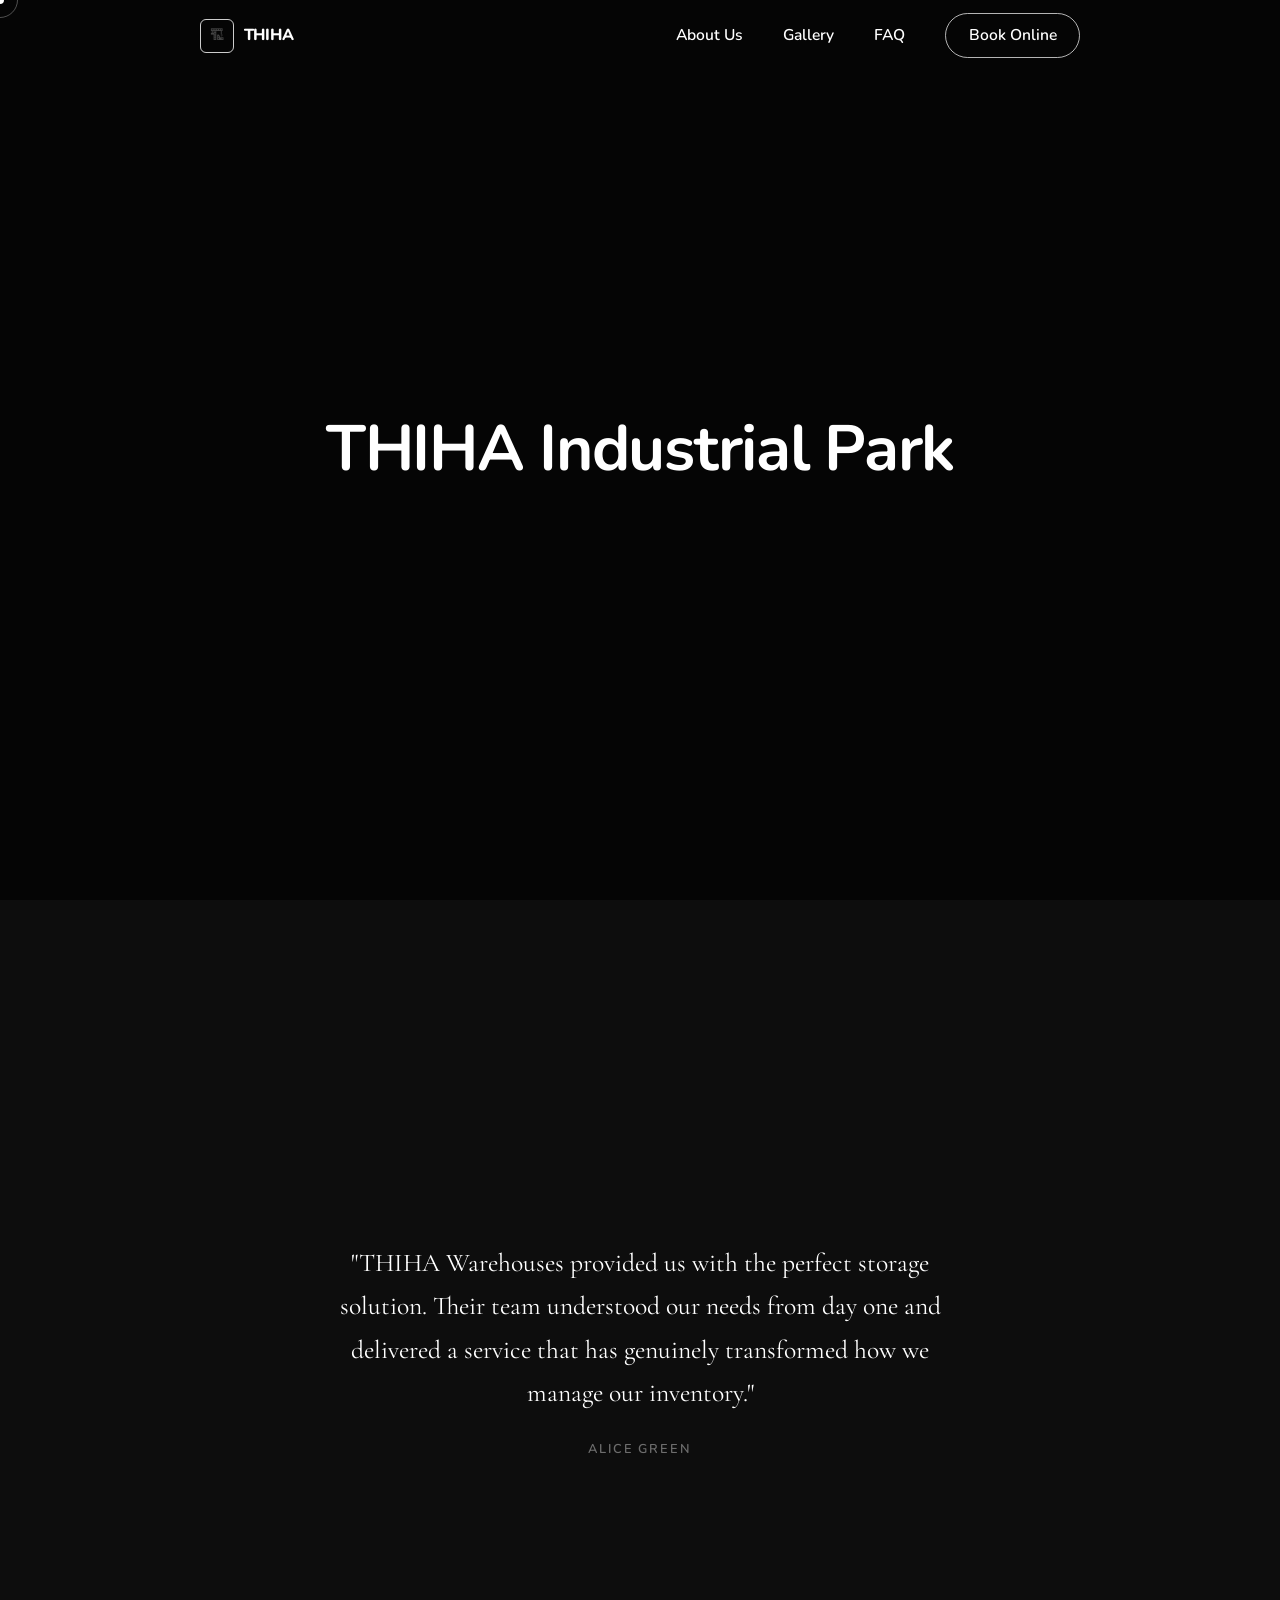
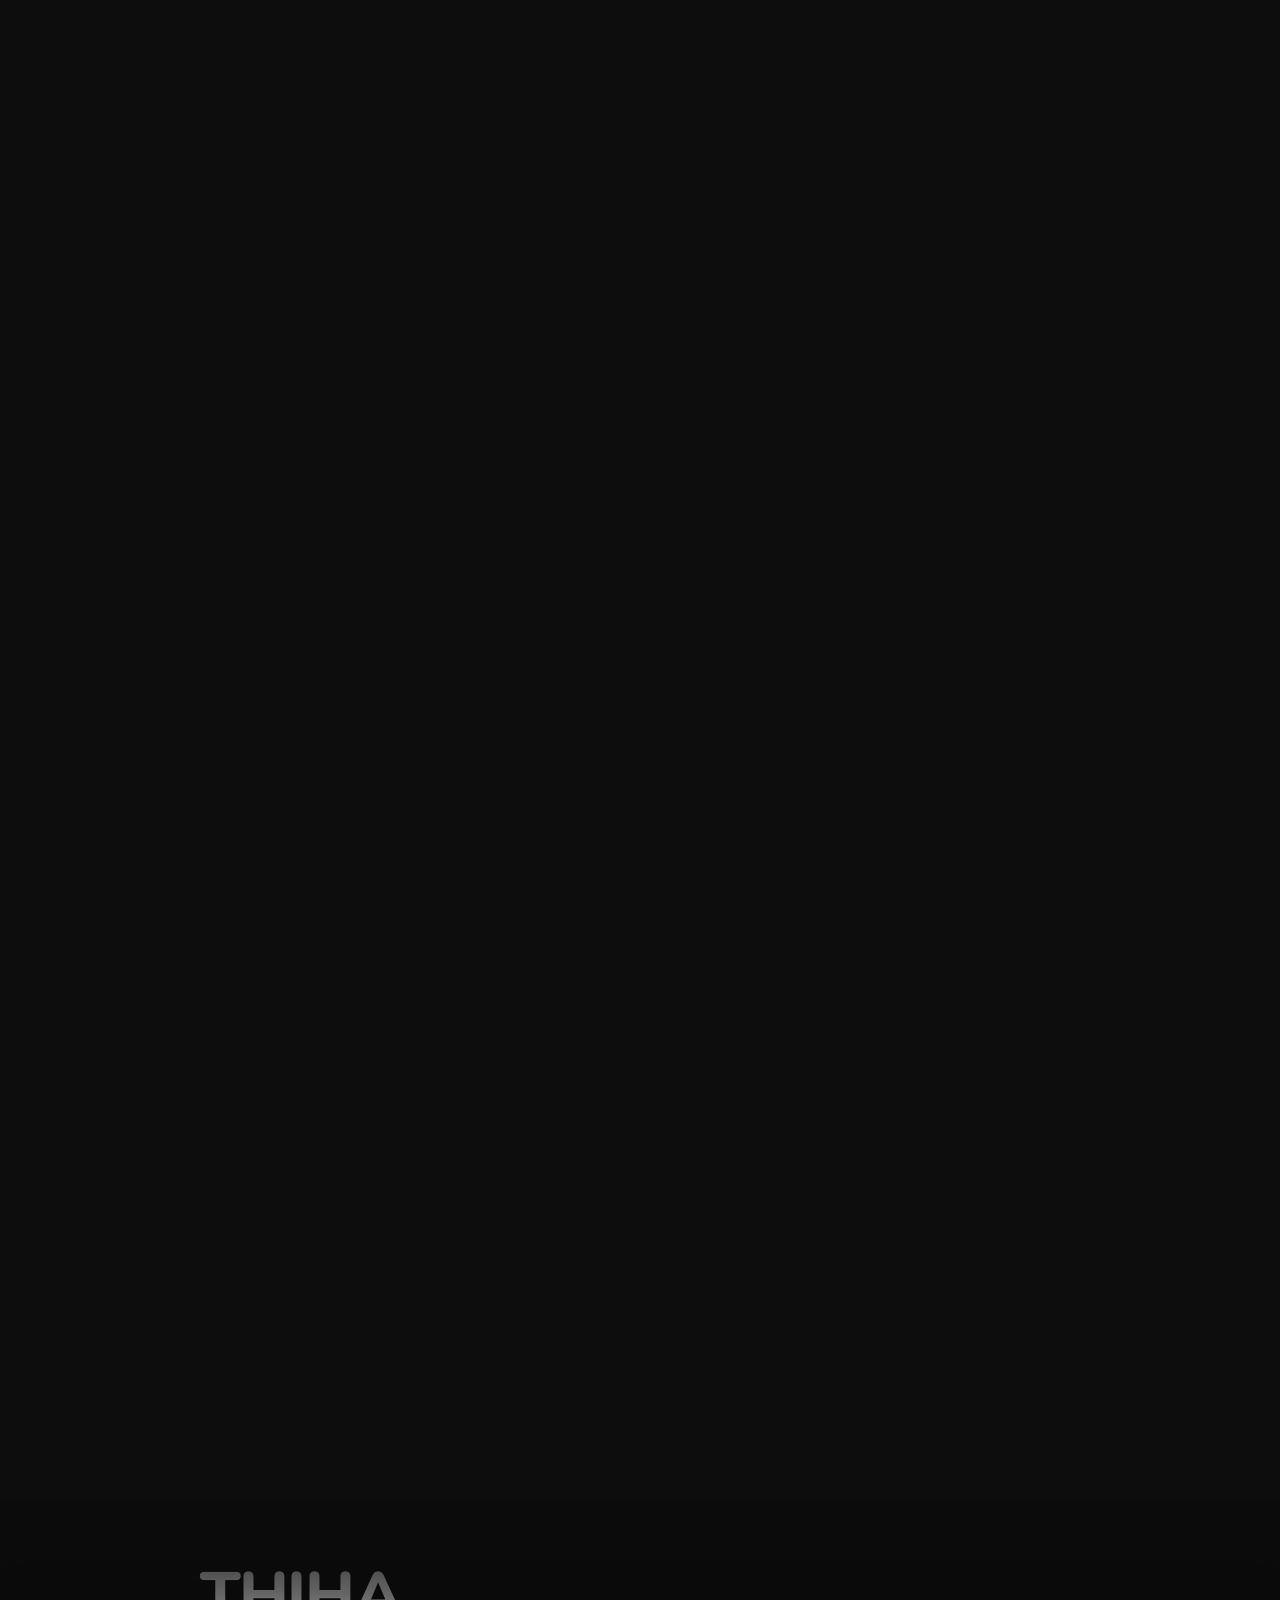
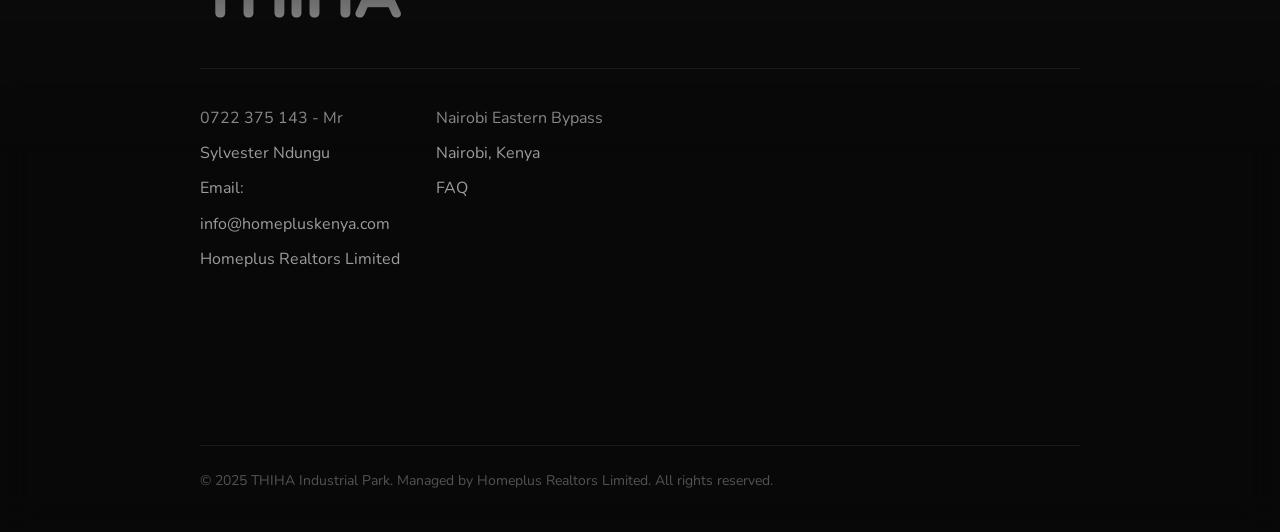
==== index.html @ f9489219 "first Draft" ====
<!DOCTYPE html>
<html lang="en">
<head>
  <meta charset="UTF-8" />
  <meta name="viewport" content="width=device-width, initial-scale=1.0" />
  <meta name="description" content="THIHA Warehouses — Comprehensive warehouse storage, logistics management, and inventory solutions." />
  <title>THIHA Warehouses | Your Warehouse Partner</title>
  <link rel="stylesheet" href="style.css" />
</head>
<body>

  <!-- ── Fixed Video Background ─────────────── -->
  <div class="video-bg">
    <video autoplay muted loop playsinline>
      <source src="images/DR4_web.mp4" type="video/mp4">
    </video>
    <div class="video-dim"></div>
  </div>

  <!-- ── Custom Cursor ──────────────────────── -->
  <div class="cursor"></div>
  <div class="cursor-follower"></div>
  <div class="spine-dot" id="spineDot"></div>
  <div class="spine-track">
    <div class="spine-fill" id="spineFill"></div>
  </div>

  <!-- ── Navigation ─────────────────────────── -->
  <nav class="nav">
    <div class="container">
      <a href="index.html" class="nav-logo">
        <div class="logo-icon">🏗</div>
        <span class="wordmark">THIHA</span>
      </a>
      <ul class="nav-links">
        <li><a href="about-us.html">About Us</a></li>
        <li><a href="gallery.html">Gallery</a></li>
        <li><a href="faq.html">FAQ</a></li>
        <li><a href="book-online.html" class="btn btn-nav">Book Online</a></li>
      </ul>
      <button class="nav-toggle" aria-label="Toggle menu">
        <span></span><span></span><span></span>
      </button>
    </div>
  </nav>

  <!-- ── Hero ───────────────────────────────── -->
  <section class="hero">
    <div class="hero-content">
      <h1>THIHA Industrial Park</h1>
    </div>
  </section>

  <!-- ── Scrolling Sections Stage ───────────── -->
  <div class="sections-scroll" id="sectionsScroll">
    <div class="sections-stage">
      <div class="stage-box">

        <!-- Panel 1: Who We Are -->
        <div class="section-panel">

          <h2>Who We Are</h2>
          <p class="panel-lead">THIHA Warehouses has established itself as a leader in providing tailored warehouse solutions, ensuring optimal storage and logistics management for businesses of all sizes.</p>
          <a href="about-us.html" class="btn btn-outline-light">Find Out More</a>
        </div>

        <!-- Panel 2: Services -->
        <div class="section-panel">

          <h2>Our Services</h2>
          <p class="panel-body">Explore our tailored services designed to meet your warehouse and logistics needs.</p>
          <div class="panel-cards">
            <div class="panel-card fly-left">
              <span class="service-asterisk">✳</span>
              <h3>Storage Solutions</h3>
              <p>Versatile storage options that cater to diverse inventory requirements.</p>
            </div>
            <div class="panel-card fly-right">
              <span class="service-asterisk">✳</span>
              <h3>Logistics Management</h3>
              <p>Efficient logistics solutions to streamline your supply chain.</p>
            </div>
            <div class="panel-card fly-left">
              <span class="service-asterisk">✳</span>
              <h3>Inventory Control</h3>
              <p>Advanced inventory management for real-time tracking and control.</p>
            </div>
            <div class="panel-card fly-right">
              <span class="service-asterisk">✳</span>
              <h3>Customized Solutions</h3>
              <p>Bespoke services to meet specific warehouse challenges.</p>
            </div>
          </div>
        </div>

 <!-- Panel 3: Industries -->
        <div class="section-panel">
          <h2>Industries We Serve</h2>
          <div class="panel-industries">
            <div class="panel-industry">
              <h3>Retail</h3>
              <p>Warehousing solutions that support retail operations and inventory management.</p>
            </div>
            <div class="panel-industry">
              <h3>E-commerce</h3>
              <p>Efficient warehousing and distribution to enhance e-commerce performance.</p>
            </div>
            <div class="panel-industry">
              <h3>Manufacturing</h3>
              <p>Services that support manufacturing processes and supply chain efficiency.</p>
            </div>
          </div>
          <div class="panel-infographic" id="industriesInfographic">
            <svg viewBox="0 0 560 480" xmlns="http://www.w3.org/2000/svg" class="infographic-svg">
              <line class="inf-line" x1="110" y1="110" x2="280" y2="270"
                stroke="rgba(255,255,255,0.5)" stroke-width="1.5"
                stroke-dasharray="240" stroke-dashoffset="240"/>
              <line class="inf-line" x1="280" y1="80" x2="280" y2="270"
                stroke="rgba(255,255,255,0.5)" stroke-width="1.5"
                stroke-dasharray="190" stroke-dashoffset="190"/>
              <line class="inf-line" x1="450" y1="110" x2="280" y2="270"
                stroke="rgba(255,255,255,0.5)" stroke-width="1.5"
                stroke-dasharray="240" stroke-dashoffset="240"/>
              <g class="inf-icon" style="transition-delay:0s">
                <circle cx="110" cy="88" r="56" fill="rgba(255,255,255,0.08)" stroke="rgba(255,255,255,0.4)" stroke-width="1.5"/>
                <rect x="86" y="82" width="48" height="36" rx="3" fill="none" stroke="rgba(255,255,255,0.8)" stroke-width="2"/>
                <path d="M96 82 C96 66 124 66 124 82" fill="none" stroke="rgba(255,255,255,0.8)" stroke-width="2" stroke-linecap="round"/>
                <text x="110" y="166" text-anchor="middle" font-size="10" fill="rgba(255,255,255,0.7)" font-family="Nunito, sans-serif" font-weight="700" letter-spacing="0.08em">RETAIL</text>
              </g>
              <g class="inf-icon" style="transition-delay:0.15s">
                <circle cx="280" cy="62" r="56" fill="rgba(255,255,255,0.08)" stroke="rgba(255,255,255,0.4)" stroke-width="1.5"/>
                <rect x="254" y="42" width="52" height="34" rx="3" fill="none" stroke="rgba(255,255,255,0.8)" stroke-width="2"/>
                <rect x="258" y="46" width="44" height="22" rx="1" fill="rgba(255,255,255,0.1)"/>
                <path d="M244 76 L316 76" stroke="rgba(255,255,255,0.8)" stroke-width="2" stroke-linecap="round"/>
                <text x="280" y="142" text-anchor="middle" font-size="10" fill="rgba(255,255,255,0.7)" font-family="Nunito, sans-serif" font-weight="700" letter-spacing="0.08em">E-COMMERCE</text>
              </g>
              <g class="inf-icon" style="transition-delay:0.3s">
                <circle cx="450" cy="88" r="56" fill="rgba(255,255,255,0.08)" stroke="rgba(255,255,255,0.4)" stroke-width="1.5"/>
                <circle cx="450" cy="88" r="20" fill="none" stroke="rgba(255,255,255,0.8)" stroke-width="2"/>
                <circle cx="450" cy="88" r="7" fill="rgba(255,255,255,0.8)"/>
                <path d="M450 60 L450 68 M450 108 L450 116 M422 88 L430 88 M470 88 L478 88 M429 67 L435 73 M465 103 L471 109 M471 67 L465 73 M435 103 L429 109"
                  stroke="rgba(255,255,255,0.8)" stroke-width="2.5" stroke-linecap="round"/>
                <text x="450" y="166" text-anchor="middle" font-size="10" fill="rgba(255,255,255,0.7)" font-family="Nunito, sans-serif" font-weight="700" letter-spacing="0.08em">MANUFACTURING</text>
              </g>
              <g class="inf-warehouse">
                <rect x="128" y="264" width="304" height="4" rx="2" fill="rgba(255,255,255,0.06)"/>
                <rect x="130" y="268" width="300" height="140" rx="6" fill="rgba(255,255,255,0.06)" stroke="rgba(255,255,255,0.3)" stroke-width="2"/>
                <polygon points="280,242 120,270 440,270" fill="rgba(255,255,255,0.04)" stroke="rgba(255,255,255,0.3)" stroke-width="2"/>
                <line x1="280" y1="242" x2="280" y2="268" stroke="rgba(255,255,255,0.3)" stroke-width="1.5" stroke-dasharray="4 3"/>
                <rect x="246" y="328" width="68" height="80" rx="3" fill="none" stroke="rgba(255,255,255,0.4)" stroke-width="1.8"/>
                <line x1="280" y1="328" x2="280" y2="408" stroke="rgba(255,255,255,0.2)" stroke-width="1"/>
                <rect x="148" y="284" width="52" height="38" rx="3" fill="none" stroke="rgba(255,255,255,0.3)" stroke-width="1.5"/>
                <rect x="360" y="284" width="52" height="38" rx="3" fill="none" stroke="rgba(255,255,255,0.3)" stroke-width="1.5"/>
                <rect x="148" y="336" width="70" height="48" rx="3" fill="none" stroke="rgba(255,255,255,0.2)" stroke-width="1.2"/>
                <rect x="342" y="336" width="70" height="48" rx="3" fill="none" stroke="rgba(255,255,255,0.2)" stroke-width="1.2"/>
                <line x1="110" y1="408" x2="450" y2="408" stroke="rgba(255,255,255,0.15)" stroke-width="1.5"/>
                <text x="280" y="432" text-anchor="middle" font-size="11" fill="rgba(255,255,255,0.9)" font-family="Nunito, sans-serif" font-weight="800" letter-spacing="0.12em">THIHA INDUSTRIAL PARK</text>
                <text x="280" y="452" text-anchor="middle" font-size="9" fill="rgba(255,255,255,0.5)" font-family="Nunito, sans-serif" font-weight="500" letter-spacing="0.08em">NAIROBI EASTERN BYPASS</text>
              </g>
            </svg>
          </div>
        </div>

        <!-- Panel 4: Why Choose Us -->
        <div class="section-panel">
          <h2>Why Choose Us</h2>
          <div class="panel-why">
            <div class="panel-why-item">
              <span class="why-number">01</span>
              <span class="why-name">Scalable Solutions</span>
              <span class="why-sub">Grow with Us</span>
            </div>
            <div class="panel-why-item">
              <span class="why-number">02</span>
              <span class="why-name">Expertise</span>
              <span class="why-sub">Industry Knowledge</span>
            </div>
            <div class="panel-why-item">
              <span class="why-number">03</span>
              <span class="why-name">Reliability</span>
              <span class="why-sub">Consistent Service</span>
            </div>
            <div class="panel-why-item">
              <span class="why-number">04</span>
              <span class="why-name">Support</span>
              <span class="why-sub">Customer-Centric Approach</span>
            </div>
          </div>
        </div>

        <!-- Panel 5: Testimonial -->
        <div class="section-panel">
          <blockquote class="testimonials-quote">
            "THIHA Warehouses provided us with the perfect storage solution. Their team understood our needs from day one and delivered a service that has genuinely transformed how we manage our inventory."
          </blockquote>
          <span class="testimonials-name">Alice Green</span>
        </div>

      </div>
    </div>
  </div>

  <!-- ── Footer ─────────────────────────────── -->
  <footer class="footer" id="contact">
    <div class="container">
      <div class="footer-top">
        <div class="footer-brand">THIHA</div>
      </div>
      <div class="footer-info">
        <div class="footer-col">
          <p>0722 375 143 - Mr Sylvester Ndungu</p>
          <p>Email: info@homepluskenya.com</p>
          <p>Homeplus Realtors Limited</p>
        </div>
        <div class="footer-col">
          <p>Nairobi Eastern Bypass</p>
          <p>Nairobi, Kenya</p>
          <a href="faq.html">FAQ</a>
        </div>
        <div class="footer-col footer-map">
          <iframe
            src="https://www.google.com/maps?q=QXCQ%2BGF+Nairobi+Kenya&output=embed"
            width="100%"
            style="border:0; border-radius:10px;"
            allowfullscreen=""
            loading="lazy"
            referrerpolicy="no-referrer-when-downgrade">
          </iframe>
        </div>
      </div>
      <div class="footer-bottom">
        © 2025 THIHA Industrial Park. Managed by Homeplus Realtors Limited. All rights reserved.
      </div>
    </div>
  </footer>

  <script src="main.js"></script>
  <button class="scroll-top" id="scrollTop" aria-label="Scroll to top">↑</button>
</body>
</html>
---- style.css ----
/* ============================================
   THIHA WAREHOUSES — Main Stylesheet
   ============================================ */

@import url('https://fonts.googleapis.com/css2?family=Nunito:wght@300;400;600;700;800;900&family=Cormorant+Garamond:wght@300;400;500;600&display=swap');

/* ── Variables ─────────────────────────────── */
:root {
  --black:        #0D0D0D;
  --white:        #FFFFFF;
  --pure-white:   #FFFFFF;
  --peach:        #fee6c4;
  --accent:       #2E3D2F;
  --text-dark:    #111111;
  --text-body:    #444444;
  --text-muted:   #666666;
  --font:         'Nunito', sans-serif;
  --font-serif:   'Cormorant Garamond', Georgia, serif;
  --radius-pill:  50px;
  --radius-card:  20px;
  --nav-height:   72px;
  --transition:   0.3s ease;
  --spine-x:      calc(100vw - 12.5vw + 1rem);
}

/* ── Reset ─────────────────────────────────── */
*, *::before, *::after { box-sizing: border-box; margin: 0; padding: 0; }
html { scroll-behavior: smooth; scrollbar-width: none; }
html::-webkit-scrollbar { display: none; }
body {
  font-family: var(--font);
  background: var(--black);
  color: var(--text-body);
  line-height: 1.6;
  -webkit-font-smoothing: antialiased;
  cursor: none;
}
img { display: block; max-width: 100%; height: auto; }
a { text-decoration: none; color: inherit; cursor: none; }
ul { list-style: none; }
button { cursor: none; }

/* ── Fixed Video Background ────────────────── */
.video-bg {
  position: fixed;
  inset: 0;
  z-index: 0;
  pointer-events: none;
}
.video-bg video {
  width: 100%;
  height: 100%;
  object-fit: cover;
  object-position: center;
  display: block;
}
.video-dim {
  position: absolute;
  inset: 0;
  background: rgba(0,0,0,0.62);
}

/* ── Custom Cursor ─────────────────────────── */
.cursor {
  position: fixed;
  width: 8px; height: 8px;
  background: var(--pure-white);
  border-radius: 50%;
  pointer-events: none;
  z-index: 9999;
  transform: translate(-50%, -50%);
  transition: width 0.3s ease, height 0.3s ease, opacity 0.3s ease;
}

.cursor-follower {
  position: fixed;
  width: 36px; height: 36px;
  border: 1.5px solid rgba(255,255,255,0.6);
  border-radius: 50%;
  pointer-events: none;
  z-index: 9998;
  transform: translate(-50%, -50%);
  transition: width 0.25s ease, height 0.25s ease,
              opacity 0.25s ease, background 0.25s ease,
              border-color 0.25s ease;
  opacity: 0.5;
  overflow: hidden;
}

.cursor.hover { width: 14px; height: 14px; }
.cursor-follower.hover { width: 56px; height: 56px; opacity: 0.25; }

.cursor-follower.magnify {
  width: 120px;
  height: 120px;
  opacity: 1;
  background: rgba(0,0,0,0.82);
  border-color: rgba(255,255,255,0.5);
  border-width: 1.5px;
  overflow: hidden;
  transition: width 0.2s ease, height 0.2s ease,
              opacity 0.2s ease, background 0.2s ease;
}

.mag-clone {
  position: absolute;
  pointer-events: none;
  display: block;
  transform-origin: top left;
}

/* ── Spine ─────────────────────────────────── */
.spine-track {
  position: fixed;
  left: var(--spine-x);
  top: 0; bottom: 0;
  width: 1.5px;
  background: transparent;
  z-index: 500;
  pointer-events: none;
  transform: translateX(-50%);
  opacity: 0;
  transition: opacity 0.6s ease;
}
.spine-fill {
  position: absolute;
  top: 0; left: 0;
  width: 100%; height: 0%;
  background: rgba(255,255,255,0.5);
  pointer-events: none;
}
.spine-dot {
  position: fixed;
  left: var(--spine-x);
  top: 50%;
  width: 12px; height: 12px;
  background: transparent;
  border: 2px solid rgba(255,255,255,0.7);
  border-radius: 50%;
  transform: translate(-50%, -50%);
  z-index: 501;
  pointer-events: none;
  box-shadow: 0 0 0 3px rgba(255,255,255,0.1);
  opacity: 0;
  transition: opacity 0.6s ease;
}

/* ── Typography ────────────────────────────── */
h1 {
  font-size: clamp(2.4rem, 4.5vw, 4.5rem);
  font-weight: 800;
  line-height: 1.05;
  letter-spacing: -0.02em;
}
h2 {
  font-size: clamp(2rem, 4vw, 3.5rem);
  font-weight: 700;
  line-height: 1.1;
  letter-spacing: -0.02em;
  color: var(--pure-white);
  margin-bottom: 1.25rem;
}
h3 { font-size: 1rem; font-weight: 700; }
p { font-size: 1rem; line-height: 1.75; }

/* ── Layout ────────────────────────────────── */
.container {
  max-width: 75%;
  margin: 0 auto;
  padding: 0 2.5rem;
  position: relative;
  z-index: 1;
}

/* ── Buttons ───────────────────────────────── */
.btn {
  display: inline-flex;
  align-items: center;
  justify-content: center;
  padding: 0.55rem 3rem;
  font-family: var(--font);
  font-size: 0.975rem;
  font-weight: 600;
  border-radius: var(--radius-pill);
  border: 1.5px solid transparent;
  cursor: none;
  transition: var(--transition);
  white-space: nowrap;
}
.btn-outline-light {
  background: transparent;
  color: var(--pure-white);
  border-color: rgba(255,255,255,0.7);
}
.btn-outline-light:hover {
  background: rgba(255,255,255,0.15);
  border-color: var(--pure-white);
}
.btn-nav {
  background: transparent;
  color: var(--pure-white);
  border-color: rgba(255,255,255,0.7);
  padding: 0.55rem 1.4rem;
  font-size: 0.8rem;
}
.btn-nav:hover { background: rgba(255,255,255,0.15); }

/* ── Navigation ────────────────────────────── */
.nav {
  position: fixed;
  top: 0; left: 0; right: 0;
  z-index: 1000;
  height: var(--nav-height);
  background: transparent;
  border-bottom: 1px solid transparent;
  display: flex;
  align-items: center;
  transition: background 0.6s ease, border-color 0.6s ease, backdrop-filter 0.6s ease;
}
.nav.scrolled {
  background: rgba(255,255,255,0.08);
  border-bottom: 1px solid rgba(255,255,255,0.1);
  backdrop-filter: blur(16px);
  -webkit-backdrop-filter: blur(16px);
}
.nav .container {
  display: flex;
  align-items: center;
  justify-content: space-between;
  width: 100%;
  max-width: 75%;
}
.nav-logo {
  display: flex;
  align-items: center;
  gap: 0.6rem;
}
.nav-logo .logo-icon {
  width: 34px; height: 34px;
  border: 1.5px solid rgba(255,255,255,0.8);
  border-radius: 6px;
  display: flex;
  align-items: center;
  justify-content: center;
  font-size: 0.9rem;
  flex-shrink: 0;
  transition: background var(--transition);
}
.nav-logo .wordmark {
  font-size: 1rem;
  font-weight: 800;
  color: var(--pure-white);
  letter-spacing: -0.01em;
}
.nav-logo:hover .logo-icon { background: rgba(255,255,255,0.2); }
.nav-links {
  display: flex;
  align-items: center;
  gap: 2.5rem;
}
.nav-links a {
  font-size: 0.975rem;
  font-weight: 600;
  color: var(--pure-white);
  transition: opacity var(--transition);
  position: relative;
}
.nav-links a:hover { opacity: 0.55; }
.nav-links a.active::after {
  content: '';
  position: absolute;
  bottom: -4px; left: 0; right: 0;
  height: 2px;
  background: var(--pure-white);
  border-radius: 2px;
}
.nav-toggle {
  display: none;
  flex-direction: column;
  gap: 5px;
  background: none;
  border: none;
  cursor: none;
  padding: 4px;
}
.nav-toggle span {
  display: block;
  width: 22px; height: 2px;
  background: var(--pure-white);
  transition: var(--transition);
}

/* ── Hero ──────────────────────────────────── */
.hero {
  position: relative;
  height: 100vh;
  min-height: 580px;
  z-index: 1;
  display: flex;
  align-items: center;
  justify-content: center;
}
.hero-content {
  text-align: center;
  padding: 0 2.5rem;
  will-change: opacity, transform;
}
.hero-content h1 {
  font-size: clamp(2.5rem, 5vw, 5rem);
  font-weight: 700;
  color: var(--pure-white);
  letter-spacing: -0.02em;
  line-height: 1.05;
  transform: translateY(30px);
  opacity: 0;
  animation: heroFadeIn 1.4s cubic-bezier(0.4,0,0.2,1) 0.5s forwards;
}
@keyframes heroFadeIn {
  to { opacity: 1; transform: translateY(0); }
}

/* ── Sections Scroll Stage ─────────────────── */
.sections-scroll {
  position: relative;
  z-index: 1;
  height: 600vh;
}

.sections-stage {
  position: sticky;
  top: 0;
  height: 100vh;
  display: flex;
  align-items: center;
  justify-content: center;
}

.stage-box {
  position: relative;
  width: min(1100px, 90vw);
  min-height: 520px;
}

.section-panel {
  position: absolute;
  inset: 0;
  display: flex;
  flex-direction: column;
  align-items: center;
  justify-content: center;
  text-align: center;
  padding: 3rem 3.5rem;
  opacity: 0;
  transform: translateY(24px);
  transition: opacity 0.7s cubic-bezier(0.4,0,0.2,1),
              transform 0.7s cubic-bezier(0.4,0,0.2,1);
  pointer-events: none;
}

.section-panel.active {
  opacity: 1;
  transform: translateY(0);
  pointer-events: all;
}

.section-panel.exit {
  opacity: 0;
  transform: translateY(-24px);
}

.panel-label {
  font-size: 0.75rem;
  font-weight: 700;
  letter-spacing: 0.15em;
  text-transform: uppercase;
  color: rgba(255,255,255,0.4);
  margin-bottom: 2rem;
}

.panel-lead {
  font-size: 1.15rem;
  font-weight: 700;
  color: rgba(255, 255, 255, 0.705);
  margin-bottom: 2rem;
  max-width: 560px;
  line-height: 1.75;
}

.panel-body {
  font-size: 1.05rem;
  color: rgba(255,255,255,0.7);
  margin-bottom: 2rem;
  max-width: 560px;
  line-height: 1.75;
}

/* ── Panel: Services cards ─────────────────── */
.panel-cards {
  display: grid;
  grid-template-columns: 1fr 1fr;
  gap: 1rem;
  width: 100%;
  margin-top: 1.5rem;
}

.panel-card {
  border: 1.5px solid rgba(255,255,255,0.12);
  border-radius: 22px;
  padding: 2.5rem 2rem;
  background: rgba(255,255,255,0.05);
  backdrop-filter: blur(12px);
  -webkit-backdrop-filter: blur(12px);
  text-align: left;
  opacity: 0;
  will-change: transform, opacity;
  transition: transform 0.8s cubic-bezier(0.4,0,0.2,1),
              opacity 0.8s cubic-bezier(0.4,0,0.2,1),
              border-color 0.3s ease,
              box-shadow 0.3s ease;
}

.panel-card:hover {
  border-color: rgba(255,255,255,0.35);
  box-shadow: 0 8px 40px rgba(0,0,0,0.3);
}

.panel-card.fly-left  { transform: translateX(-80px); }
.panel-card.fly-right { transform: translateX(80px); }

.panel-card.card-in {
  opacity: 1;
  transform: translateX(0) !important;
}

.service-asterisk {
  color: rgba(255,255,255,0.4);
  font-size: 2rem;
  display: block;
  margin-bottom: 1.25rem;
  line-height: 1;
}

.panel-card h3 {
  color: var(--pure-white);
  font-size: 1.5rem;
  font-weight: 700;
  margin-bottom: 0.75rem;
}

.panel-card p {
  color: rgba(255,255,255,0.65);
  font-size: 1rem;
  line-height: 1.75;
}

/* ── Panel: Industries ─────────────────────── */
.panel-industries {
  display: grid;
  grid-template-columns: repeat(3,1fr);
  gap: 1.25rem;
  width: 100%;
  margin-top: 2rem;
  text-align: left;
}

.panel-industry {
  border-top: 1px solid rgba(255,255,255,0.15);
  padding-top: 1.25rem;
}

.panel-industry h3 {
  color: var(--pure-white);
  font-size: 1rem;
  font-weight: 700;
  margin-bottom: 0.5rem;
}

.panel-industry p {
  color: rgba(255,255,255,0.6);
  font-size: 0.95rem;
  line-height: 1.7;
}

.panel-infographic {
  width: 100%;
  max-width: 480px;
  margin-top: 1.5rem;
}

.infographic-svg {
  width: 100%;
  filter: drop-shadow(0 20px 60px rgba(0,0,0,0.3));
}

.inf-icon {
  opacity: 0;
  transform-origin: center;
  transform: scale(0.6) translateY(20px);
  transition: opacity 0.7s ease, transform 0.7s cubic-bezier(0.34,1.56,0.64,1);
}

.inf-line {
  transition: stroke-dashoffset 1.2s cubic-bezier(0.4,0,0.2,1);
}

.inf-warehouse {
  opacity: 0;
  transform: translateY(20px);
  transition: opacity 0.8s ease 1s, transform 0.8s ease 1s;
}

.infographic-svg.animate .inf-icon {
  opacity: 1;
  transform: scale(1) translateY(0);
}

.infographic-svg.animate .inf-line { stroke-dashoffset: 0; }

.infographic-svg.animate .inf-warehouse {
  opacity: 1;
  transform: translateY(0);
}

/* ── Panel: Why Choose Us ──────────────────── */
.panel-why {
  width: 100%;
  margin-top: 1.5rem;
}

.panel-why-item {
  display: grid;
  grid-template-columns: 140px 1fr 1fr;
  align-items: center;
  padding: 2.5rem 0;
  border-top: 1px solid rgba(255,255,255,0.08);
  transition: background 0.3s ease;
}

.panel-why-item:last-child {
  border-bottom: 1px solid rgba(255,255,255,0.08);
}

.panel-why-item:hover {
  background: rgba(255,255,255,0.04);
}

.why-number {
  font-size: 2.5rem;
  font-weight: 700;
  color: rgba(255,255,255,0.35);
  line-height: 1;
  letter-spacing: -0.02em;
}

.why-name {
  font-size: 2.5rem;
  color: var(--pure-white);
  font-weight: 600;
  padding-left: 2rem;
}

.why-sub {
  font-size: 1rem;
  color: rgba(255,255,255,0.5);
}

/* ── Panel: Testimonial ────────────────────── */
.testimonials-brand {
  font-family: 'Brush Script MT', 'Segoe Script', cursive;
  font-size: 2.5rem;
  color: rgba(255,255,255,0.4);
  font-weight: 400;
  display: block;
  margin-bottom: 1.5rem;
}

.testimonials-quote {
  font-family: var(--font-serif);
  font-size: clamp(1.2rem, 2.2vw, 1.6rem);
  font-weight: 400;
  color: var(--pure-white);
  line-height: 1.7;
  margin: 0 0 1.5rem;
  max-width: 640px;
}

.testimonials-name {
  font-size: 0.8rem;
  font-weight: 600;
  color: rgba(255,255,255,0.4);
  letter-spacing: 0.15em;
  text-transform: uppercase;
}

/* ── Stage indicators ──────────────────────── */
.stage-indicators {
  position: absolute;
  right: -3rem;
  top: 50%;
  transform: translateY(-50%);
  display: flex;
  flex-direction: column;
  gap: 0.6rem;
  align-items: center;
}

.stage-dot {
  width: 6px;
  height: 6px;
  border-radius: 50%;
  background: rgba(255,255,255,0.25);
  transition: background 0.3s ease, transform 0.3s ease;
  cursor: none;
}

.stage-dot.active {
  background: rgba(255,255,255,0.85);
  transform: scale(1.4);
}

/* ── Footer ────────────────────────────────── */
.footer {
  padding: 4rem 0 2.5rem;
  position: relative;
  z-index: 1;
  background: rgba(0,0,0,0.35);
  backdrop-filter: blur(16px);
  -webkit-backdrop-filter: blur(16px);
  -webkit-mask-image: linear-gradient(to bottom, transparent 0%, black 40%);
  mask-image: linear-gradient(to bottom, transparent 0%, black 40%);
}

.footer-top {
  display: flex;
  justify-content: space-between;
  align-items: flex-start;
  padding-bottom: 2.5rem;
}

.footer-brand {
  font-size: clamp(2.5rem, 5vw, 4rem);
  font-weight: 800;
  color: var(--white);
  letter-spacing: -0.02em;
  line-height: 1;
}

.footer-info {
  display: grid;
  grid-template-columns: 1fr 1fr 2fr;
  grid-template-rows: auto auto;
  gap: 2rem;
  padding-top: 2rem;
  border-top: 1px solid rgba(255,255,255,0.1);
  align-items: start;
}

.footer-col p,
.footer-col a {
  font-size: 1rem;
  color: rgba(255,255,255,0.6);
  display: block;
  line-height: 2.2;
  transition: color var(--transition);
}

.footer-col a:hover { color: var(--white); }

.footer-map {
  grid-column: 3;
  grid-row: 1 / 3;
  margin-top: -1rem;
  height: 320px;
}

.footer-map iframe {
  width: 100%; height: 320px;
  border: 0; border-radius: 10px; display: block;
}

.footer-bottom {
  margin-top: 2.5rem;
  padding-top: 1.5rem;
  border-top: 1px solid rgba(255,255,255,0.08);
  font-size: 0.875rem;
  color: rgba(255,255,255,0.3);
}

/* ── Page Hero (other pages) ───────────────── */
.page-hero {
  margin-top: var(--nav-height);
  background: var(--peach);
  padding: 5rem 0 4.5rem;
}
.page-hero h1 { margin-bottom: 1rem; }
.page-hero p { font-size: 1rem; color: var(--text-muted); max-width: 520px; }

/* ── Book Online ───────────────────────────── */
.booking-section { background: var(--white); padding: 5rem 0; }
.booking-layout { display: grid; grid-template-columns: 1fr 1.6fr; gap: 5rem; align-items: start; }
.booking-info h2 { margin-bottom: 1rem; }
.booking-info p { color: var(--text-muted); margin-bottom: 2rem; font-size: 1rem; }
.contact-detail { display: flex; align-items: flex-start; gap: 1rem; margin-bottom: 1.5rem; }
.contact-icon { width: 36px; height: 36px; border: 1.5px solid rgba(0,0,0,0.15); border-radius: 8px; display: flex; align-items: center; justify-content: center; font-size: 0.9rem; flex-shrink: 0; }
.contact-detail-text strong { display: block; font-size: 0.7rem; font-weight: 700; letter-spacing: 0.1em; text-transform: uppercase; color: var(--text-muted); margin-bottom: 0.2rem; }
.contact-detail-text span { font-size: 0.95rem; color: var(--text-body); }
.booking-form-card { background: var(--white); border: 1.5px solid rgba(0,0,0,0.1); border-radius: var(--radius-card); padding: 2.5rem; }
.form-row { display: grid; grid-template-columns: 1fr 1fr; gap: 1.25rem; }
.form-group { margin-bottom: 1.25rem; }
.form-group label { display: block; font-size: 0.7rem; font-weight: 700; letter-spacing: 0.08em; text-transform: uppercase; color: var(--text-dark); margin-bottom: 0.4rem; }
.form-group input, .form-group select, .form-group textarea { width: 100%; padding: 0.75rem 1rem; border: 1.5px solid rgba(0,0,0,0.12); border-radius: 10px; font-family: var(--font); font-size: 0.875rem; color: var(--text-dark); background: var(--white); transition: border-color var(--transition); outline: none; appearance: none; }
.form-group input:focus, .form-group select:focus, .form-group textarea:focus { border-color: var(--accent); }
.form-group textarea { min-height: 120px; resize: vertical; }
.form-group select { background-image: url("data:image/svg+xml,%3Csvg xmlns='http://www.w3.org/2000/svg' width='12' height='8' viewBox='0 0 12 8'%3E%3Cpath d='M1 1l5 5 5-5' stroke='%23666' stroke-width='1.5' fill='none' stroke-linecap='round'/%3E%3C/svg%3E"); background-repeat: no-repeat; background-position: right 1rem center; padding-right: 2.5rem; cursor: none; }
.form-submit { width: 100%; padding: 0.9rem; font-size: 0.9rem; justify-content: center; border-radius: 10px; }
.form-note { text-align: center; font-size: 0.75rem; color: var(--text-muted); margin-top: 0.75rem; }
.success-msg { display: none; text-align: center; padding: 3rem 2rem; }
.success-msg.show { display: block; }
.success-icon { font-size: 2.5rem; display: block; margin-bottom: 1rem; }
.success-msg h3 { margin-bottom: 0.5rem; }
.success-msg p { color: var(--text-muted); font-size: 0.95rem; }

/* ── FAQ ───────────────────────────────────── */
.faq-section { background: var(--white); padding: 5rem 0; }
.faq-layout { display: grid; grid-template-columns: 220px 1fr; gap: 4rem; align-items: start; }
.faq-sidebar { position: sticky; top: calc(var(--nav-height) + 2rem); }
.faq-sidebar h4 { font-size: 0.7rem; font-weight: 700; letter-spacing: 0.12em; text-transform: uppercase; color: var(--text-muted); margin-bottom: 1rem; }
.faq-categories { display: flex; flex-direction: column; gap: 0.2rem; }
.faq-cat-btn { background: none; border: none; text-align: left; padding: 0.55rem 0.75rem; border-radius: 8px; font-family: var(--font); font-size: 0.875rem; color: var(--text-muted); cursor: none; transition: var(--transition); font-weight: 600; }
.faq-cat-btn:hover, .faq-cat-btn.active { background: var(--peach); color: var(--text-dark); }
.faq-group { margin-bottom: 2.5rem; }
.faq-group-title { font-size: 1.1rem; font-weight: 700; color: var(--text-dark); margin-bottom: 1rem; padding-bottom: 0.75rem; border-bottom: 1px solid rgba(0,0,0,0.08); }
.faq-item { border-radius: 12px; margin-bottom: 0.5rem; overflow: hidden; border: 1.5px solid rgba(0,0,0,0.08); transition: border-color var(--transition); }
.faq-item.open { border-color: var(--accent); }
.faq-question { width: 100%; background: none; border: none; padding: 1.2rem 1.5rem; display: flex; align-items: center; justify-content: space-between; gap: 1rem; text-align: left; cursor: none; font-family: var(--font); font-size: 1rem; font-weight: 600; color: var(--text-dark); transition: var(--transition); }
.faq-icon { width: 22px; height: 22px; border-radius: 50%; border: 1.5px solid rgba(0,0,0,0.2); display: flex; align-items: center; justify-content: center; font-size: 0.9rem; flex-shrink: 0; transition: var(--transition); color: var(--text-muted); }
.faq-item.open .faq-icon { background: var(--accent); color: var(--white); border-color: var(--accent); transform: rotate(45deg); }
.faq-answer { max-height: 0; overflow: hidden; transition: max-height 0.35s ease; }
.faq-item.open .faq-answer { max-height: 300px; }
.faq-answer-inner { padding: 0 1.5rem 1.25rem; font-size: 0.95rem; color: var(--text-muted); line-height: 1.8; }

/* ── About ─────────────────────────────────── */
.values-section { background: var(--peach); padding: 5rem 0; }
.values-grid { display: grid; grid-template-columns: repeat(2,1fr); gap: 1.5rem; margin-top: 3rem; }
.value-card { background: rgba(255,255,255,0.5); border-radius: var(--radius-card); padding: 2rem; border: 1.5px solid rgba(0,0,0,0.08); }
.value-card h4 { font-size: 1rem; font-weight: 700; margin-bottom: 0.5rem; }
.value-card p { font-size: 0.95rem; color: var(--text-muted); }
.join-cta { background: var(--black); padding: 5rem 0; text-align: center; }
.join-cta h2 { color: var(--white); margin-bottom: 1rem; }
.join-cta p { color: rgba(255,255,255,0.55); max-width: 460px; margin: 0 auto 2.5rem; font-size: 1rem; }

/* ── Fade-in (other pages) ─────────────────── */
.fade-in { opacity: 1; transform: translateY(0); transition: opacity 0.9s ease, transform 0.9s ease; }
.js-ready .fade-in { opacity: 0; transform: translateY(20px); }
.js-ready .fade-in.visible { opacity: 1; transform: translateY(0); }
.fade-in-delay-1 { transition-delay: 0.1s; }
.fade-in-delay-2 { transition-delay: 0.2s; }
.fade-in-delay-3 { transition-delay: 0.3s; }
.fade-in-delay-4 { transition-delay: 0.4s; }

/* ── Scroll to top ─────────────────────────── */
.scroll-top {
  position: fixed;
  bottom: 2rem; right: 2rem;
  width: 44px; height: 44px;
  border-radius: 50%;
  background: rgba(255,255,255,0.1);
  color: var(--white);
  border: 1px solid rgba(255,255,255,0.2);
  font-size: 1.1rem;
  cursor: none;
  z-index: 999;
  opacity: 0;
  transform: translateY(16px);
  transition: opacity 0.3s ease, transform 0.3s ease;
  display: flex;
  align-items: center;
  justify-content: center;
  backdrop-filter: blur(8px);
}
.scroll-top.visible { opacity: 1; transform: translateY(0); }
.scroll-top:hover { background: rgba(255,255,255,0.25); }

/* ── About Page ────────────────────────────── */
.about-sections-scroll {
  position: relative;
  z-index: 1;
  height: 400vh;
}

.about-sections-stage {
  position: sticky;
  top: 0;
  height: 100vh;
  display: flex;
  align-items: center;
  justify-content: center;
}

.about-stage-box {
  position: relative;
  width: min(1100px, 90vw);
  min-height: 520px;
}

.about-panel {
  position: absolute;
  inset: 0;
  display: flex;
  flex-direction: column;
  align-items: center;
  justify-content: center;
  opacity: 0;
  transform: translateY(24px);
  transition: opacity 0.7s cubic-bezier(0.4,0,0.2,1),
              transform 0.7s cubic-bezier(0.4,0,0.2,1);
  pointer-events: none;
}

.about-panel.active {
  opacity: 1;
  transform: translateY(0);
  pointer-events: all;
}

.about-panel.exit {
  opacity: 0;
  transform: translateY(-24px);
}

.about-hero {
  position: relative;
  z-index: 1;
  height: 100vh;
  min-height: 580px;
  display: flex;
  align-items: center;
  justify-content: center;
  background: transparent;
}

.about-hero-inner {
  text-align: center;
  padding: 0 2rem;
}

.about-hero-title {
  font-size: clamp(2.5rem, 5vw, 5rem);
  font-weight: 700;
  color: #ffffff;
  letter-spacing: -0.02em;
  line-height: 1.05;
  margin-bottom: 1.25rem;
  opacity: 0;
  transform: translateY(30px);
  animation: heroFadeIn 1.4s cubic-bezier(0.4,0,0.2,1) 0.3s both;
}

.about-hero-sub {
  font-size: 1.15rem;
  color: rgba(255,255,255,0.65);
  line-height: 1.75;
  opacity: 0;
  animation: heroFadeIn 1.4s cubic-bezier(0.4,0,0.2,1) 0.7s both;
}

.about-section {
  position: relative;
  z-index: 1;
  min-height: 100vh;
  display: flex;
  align-items: center;
  justify-content: center;
  background: transparent;
}

.about-stage {
  width: min(820px, 90vw);
  text-align: center;
  position: relative;
  z-index: 1;
}

.about-stage-wide {
  width: min(1100px, 90vw);
}

.about-h2 {
  font-size: clamp(2rem, 4vw, 3.5rem);
  font-weight: 700;
  line-height: 1.1;
  letter-spacing: -0.02em;
  color: #ffffff;
  margin-bottom: 2rem;
}

.about-lead {
  font-size: 1.1rem;
  font-weight: 700;
  color: rgba(255,255,255,0.9);
  line-height: 1.75;
  margin-bottom: 1rem;
}

.about-body {
  font-size: 1.05rem;
  color: rgba(255,255,255,0.7);
  line-height: 1.75;
}

/* About cards */
.about-cards-grid {
  display: grid;
  grid-template-columns: 1fr 1fr;
  gap: 1.25rem;
  margin-top: 2rem;
  text-align: left;
}

.about-card {
  border: 1.5px solid rgba(255,255,255,0.12);
  border-radius: 22px;
  padding: 2.5rem 2rem;
  background: rgba(255,255,255,0.05);
  backdrop-filter: blur(12px);
  -webkit-backdrop-filter: blur(12px);
  opacity: 0;
  transition: transform 0.8s cubic-bezier(0.4,0,0.2,1),
              opacity 0.8s cubic-bezier(0.4,0,0.2,1),
              border-color 0.3s ease,
              box-shadow 0.3s ease;
}

.about-card:hover {
  border-color: rgba(255,255,255,0.35);
  box-shadow: 0 8px 40px rgba(0,0,0,0.3);
}

.about-fly-left  { transform: translateX(-80px); }
.about-fly-right { transform: translateX(80px); }

.about-card.card-in {
  opacity: 1;
  transform: translateX(0) !important;
}

.about-asterisk {
  color: rgba(255,255,255,0.4);
  font-size: 2rem;
  display: block;
  margin-bottom: 1.25rem;
  line-height: 1;
}

.about-card-title {
  color: #ffffff;
  font-size: 1.5rem;
  font-weight: 700;
  margin-bottom: 0.75rem;
}

.about-card-body {
  color: rgba(255,255,255,0.65);
  font-size: 1rem;
  line-height: 1.75;
}

@media (max-width: 768px) {
  .about-cards-grid { grid-template-columns: 1fr; }
}

/* ── Gallery Page ──────────────────────────── */
.gal-section {
  position: relative;
  z-index: 1;
  background: transparent;
  padding: 5rem 0 12rem;
}

.gal-container {
  width: min(1200px, 90vw);
  margin: 0 auto;
}

.gal-header {
  text-align: center;
  margin-bottom: 4rem;
}

.gal-filters {
  display: flex;
  gap: 0.75rem;
  flex-wrap: wrap;
  justify-content: center;
  margin-bottom: 4rem;
}

.gal-filter-btn {
  padding: 0.6rem 2rem;
  border-radius: var(--radius-pill);
  border: 1.5px solid rgba(255,255,255,0.2);
  background: transparent;
  font-family: var(--font);
  font-size: 0.95rem;
  font-weight: 600;
  color: rgba(255,255,255,0.5);
  cursor: none;
  transition: all 0.3s ease;
  backdrop-filter: blur(8px);
  -webkit-backdrop-filter: blur(8px);
  letter-spacing: 0.02em;
}

.gal-filter-btn:hover {
  border-color: rgba(255,255,255,0.5);
  color: var(--pure-white);
  background: rgba(255,255,255,0.05);
}

.gal-filter-btn.active {
  background: rgba(255,255,255,0.12);
  border-color: rgba(255,255,255,0.7);
  color: var(--pure-white);
}

.gal-grid {
  columns: 3;
  column-gap: 1rem;
}

.gal-item {
  break-inside: avoid;
  margin-bottom: 1rem;
  border-radius: 18px;
  overflow: hidden;
  cursor: none;
  position: relative;
  display: block;
  border: 1px solid rgba(255,255,255,0.06);
  opacity: 0;
  transform: translateY(30px);
  transition: opacity 0.7s cubic-bezier(0.4,0,0.2,1),
              transform 0.7s cubic-bezier(0.4,0,0.2,1),
              border-color 0.3s ease;
}

.gal-item.gal-visible {
  opacity: 1;
  transform: translateY(0);
}

.gal-item:hover {
  border-color: rgba(255,255,255,0.2);
}

.gal-item.hidden { display: none; }

.gal-item img,
.gal-item video {
  width: 100%;
  height: auto;
  display: block;
  transition: transform 0.6s cubic-bezier(0.4,0,0.2,1);
}

.gal-item:hover img,
.gal-item:hover video {
  transform: scale(1.05);
}

.gal-overlay {
  position: absolute;
  inset: 0;
  background: rgba(0,0,0,0);
  border-radius: 18px;
  display: flex;
  align-items: center;
  justify-content: center;
  transition: background 0.35s ease;
}

.gal-item:hover .gal-overlay {
  background: rgba(0,0,0,0.4);
}

.gal-overlay span {
  color: var(--white);
  font-size: 2.2rem;
  opacity: 0;
  transform: scale(0.7);
  transition: opacity 0.3s ease, transform 0.3s ease;
}

.gal-item:hover .gal-overlay span {
  opacity: 1;
  transform: scale(1);
}

.gal-video-badge {
  position: absolute;
  top: 0.85rem;
  left: 0.85rem;
  background: rgba(0,0,0,0.65);
  backdrop-filter: blur(10px);
  -webkit-backdrop-filter: blur(10px);
  color: var(--white);
  font-size: 0.65rem;
  font-weight: 700;
  letter-spacing: 0.12em;
  text-transform: uppercase;
  padding: 0.3rem 0.7rem;
  border-radius: 6px;
  z-index: 2;
  border: 1px solid rgba(255,255,255,0.15);
}

/* Lightbox */
.lightbox {
  position: fixed;
  inset: 0;
  background: rgba(0,0,0,0.95);
  z-index: 2000;
  display: flex;
  align-items: center;
  justify-content: center;
  opacity: 0;
  pointer-events: none;
  transition: opacity 0.35s ease;
}

.lightbox.active {
  opacity: 1;
  pointer-events: all;
}

.lightbox-content {
  display: flex;
  align-items: center;
  justify-content: center;
  max-width: 88vw;
  max-height: 88vh;
}

.lightbox-media {
  max-width: 88vw;
  max-height: 88vh;
  object-fit: contain;
  border-radius: 16px;
  display: block;
  box-shadow: 0 40px 120px rgba(0,0,0,0.8);
}

.lightbox-close {
  position: absolute;
  top: 1.5rem; right: 1.5rem;
  background: rgba(255,255,255,0.08);
  border: 1px solid rgba(255,255,255,0.15);
  color: var(--white);
  font-size: 1.4rem;
  width: 44px; height: 44px;
  border-radius: 50%;
  cursor: none;
  transition: background 0.3s ease;
  display: flex;
  align-items: center;
  justify-content: center;
  backdrop-filter: blur(8px);
}

.lightbox-close:hover { background: rgba(255,255,255,0.18); }

.lightbox-prev,
.lightbox-next {
  position: absolute;
  top: 50%;
  transform: translateY(-50%);
  background: rgba(255,255,255,0.08);
  border: 1px solid rgba(255,255,255,0.15);
  color: var(--white);
  font-size: 1.4rem;
  width: 52px; height: 52px;
  border-radius: 50%;
  cursor: none;
  transition: background 0.3s ease;
  display: flex;
  align-items: center;
  justify-content: center;
  backdrop-filter: blur(8px);
}

.lightbox-prev { left: 1.5rem; }
.lightbox-next { right: 1.5rem; }
.lightbox-prev:hover,
.lightbox-next:hover { background: rgba(255,255,255,0.2); }

.lightbox-counter {
  position: absolute;
  bottom: 1.5rem;
  left: 50%;
  transform: translateX(-50%);
  font-size: 0.8rem;
  color: rgba(255,255,255,0.4);
  letter-spacing: 0.15em;
  font-weight: 600;
}

@media (max-width: 768px) {
  .gal-grid { columns: 2; }
}

@media (max-width: 480px) {
  .gal-grid { columns: 1; }
}

/* ── FAQ Page ──────────────────────────────── */
.faq-sections-scroll {
  position: relative;
  z-index: 1;
  height: 500vh;
}

.faq-sections-stage {
  position: sticky;
  top: 0;
  height: 100vh;
  display: flex;
  align-items: center;
  justify-content: center;
}

.faq-stage-box {
  position: relative;
  width: min(820px, 90vw);
  min-height: 520px;
}

.faq-panel {
  position: absolute;
  inset: 0;
  display: flex;
  flex-direction: column;
  align-items: center;
  justify-content: center;
  opacity: 0;
  transform: translateY(24px);
  transition: opacity 0.7s cubic-bezier(0.4,0,0.2,1),
              transform 0.7s cubic-bezier(0.4,0,0.2,1);
  pointer-events: none;
}

.faq-panel.active {
  opacity: 1;
  transform: translateY(0);
  pointer-events: all;
}

.faq-panel.exit {
  opacity: 0;
  transform: translateY(-24px);
}

.faq-stage {
  width: 100%;
}

.faq-category-label {
  font-size: 0.8rem;
  font-weight: 700;
  letter-spacing: 0.15em;
  text-transform: uppercase;
  color: rgba(255,255,255,0.4);
  margin-bottom: 1.5rem;
  text-align: center;
}

.faq-items-list {
  display: flex;
  flex-direction: column;
  gap: 0.75rem;
}

.faq-glass-item {
  border: 1.5px solid rgba(255,255,255,0.12);
  border-radius: 16px;
  overflow: hidden;
  background: rgba(255,255,255,0.05);
  backdrop-filter: blur(12px);
  -webkit-backdrop-filter: blur(12px);
  transition: border-color 0.3s ease;
}

.faq-glass-item.open {
  border-color: rgba(255,255,255,0.35);
}

.faq-glass-question {
  width: 100%;
  background: none;
  border: none;
  padding: 1.2rem 1.5rem;
  display: flex;
  align-items: center;
  justify-content: space-between;
  gap: 1rem;
  text-align: left;
  cursor: none;
  font-family: var(--font);
  font-size: 1rem;
  font-weight: 600;
  color: var(--pure-white);
  transition: opacity 0.3s ease;
}

.faq-glass-question:hover { opacity: 0.8; }

.faq-glass-icon {
  width: 24px;
  height: 24px;
  border-radius: 50%;
  border: 1.5px solid rgba(255,255,255,0.3);
  display: flex;
  align-items: center;
  justify-content: center;
  font-size: 1rem;
  flex-shrink: 0;
  color: rgba(255,255,255,0.6);
  transition: transform 0.3s ease, background 0.3s ease, border-color 0.3s ease;
}

.faq-glass-item.open .faq-glass-icon {
  transform: rotate(45deg);
  background: rgba(255,255,255,0.15);
  border-color: rgba(255,255,255,0.6);
}

.faq-glass-answer {
  max-height: 0;
  overflow: hidden;
  transition: max-height 0.4s cubic-bezier(0.4,0,0.2,1);
}

.faq-glass-item.open .faq-glass-answer {
  max-height: 200px;
}

.faq-glass-answer-inner {
  padding: 0 1.5rem 1.25rem;
  font-size: 0.95rem;
  color: rgba(255,255,255,0.65);
  line-height: 1.8;
}

/* ── Book Online Page ──────────────────────── */
.book-sections-scroll {
  position: relative;
  z-index: 1;
  height: 300vh;
}

.book-sections-stage {
  position: sticky;
  top: 0;
  height: 100vh;
  display: flex;
  align-items: center;
  justify-content: center;
}

.book-stage-box {
  position: relative;
  width: min(820px, 90vw);
  min-height: 520px;
}

.book-panel {
  position: absolute;
  inset: 0;
  display: flex;
  flex-direction: column;
  align-items: center;
  justify-content: center;
  opacity: 0;
  transform: translateY(24px);
  transition: opacity 0.7s cubic-bezier(0.4,0,0.2,1),
              transform 0.7s cubic-bezier(0.4,0,0.2,1);
  pointer-events: none;
}

.book-panel.active {
  opacity: 1;
  transform: translateY(0);
  pointer-events: all;
}

.book-panel.exit {
  opacity: 0;
  transform: translateY(-24px);
}

.book-stage {
  width: 100%;
  text-align: center;
}

.book-contacts {
  display: grid;
  grid-template-columns: 1fr 1fr;
  gap: 1rem;
  margin-top: 1rem;
  text-align: left;
}

.book-contact-item {
  display: flex;
  align-items: flex-start;
  gap: 1rem;
  padding: 1.25rem 1.5rem;
  background: rgba(255,255,255,0.05);
  border: 1.5px solid rgba(255,255,255,0.12);
  border-radius: 16px;
  backdrop-filter: blur(12px);
  -webkit-backdrop-filter: blur(12px);
}

.book-contact-icon {
  font-size: 1.25rem;
  flex-shrink: 0;
  margin-top: 0.1rem;
}

.book-contact-text strong {
  display: block;
  font-size: 0.7rem;
  font-weight: 700;
  letter-spacing: 0.1em;
  text-transform: uppercase;
  color: rgba(255,255,255,0.45);
  margin-bottom: 0.3rem;
}

.book-contact-text span {
  font-size: 0.95rem;
  color: rgba(255,255,255,0.85);
  line-height: 1.6;
}

/* Form */
.book-form-card {
  margin-top: 1.5rem;
  background: rgba(255,255,255,0.05);
  border: 1.5px solid rgba(255,255,255,0.12);
  border-radius: 20px;
  padding: 2rem 2.5rem;
  backdrop-filter: blur(12px);
  -webkit-backdrop-filter: blur(12px);
  text-align: left;
}

.book-form-row {
  display: grid;
  grid-template-columns: 1fr 1fr;
  gap: 1rem;
  margin-bottom: 1rem;
}

.book-form-group {
  display: flex;
  flex-direction: column;
  gap: 0.4rem;
}

.book-form-group-full {
  grid-column: 1 / -1;
  margin-bottom: 1rem;
}

.book-form-group label {
  font-size: 0.7rem;
  font-weight: 700;
  letter-spacing: 0.08em;
  text-transform: uppercase;
  color: rgba(255,255,255,0.5);
}

.book-form-group input,
.book-form-group select,
.book-form-group textarea {
  background: rgba(255,255,255,0.07);
  border: 1.5px solid rgba(255,255,255,0.15);
  border-radius: 10px;
  padding: 0.7rem 1rem;
  font-family: var(--font);
  font-size: 0.95rem;
  color: var(--pure-white);
  outline: none;
  appearance: none;
  transition: border-color 0.3s ease, background 0.3s ease;
  cursor: none;
}

.book-form-group input::placeholder,
.book-form-group textarea::placeholder {
  color: rgba(255,255,255,0.25);
}

.book-form-group select option {
  background: #1a1a1a;
  color: var(--pure-white);
}

.book-form-group input:focus,
.book-form-group select:focus,
.book-form-group textarea:focus {
  border-color: rgba(255,255,255,0.5);
  background: rgba(255,255,255,0.1);
}

.book-form-group select {
  background-image: url("data:image/svg+xml,%3Csvg xmlns='http://www.w3.org/2000/svg' width='12' height='8' viewBox='0 0 12 8'%3E%3Cpath d='M1 1l5 5 5-5' stroke='%23ffffff' stroke-width='1.5' fill='none' stroke-linecap='round'/%3E%3C/svg%3E");
  background-repeat: no-repeat;
  background-position: right 1rem center;
  padding-right: 2.5rem;
}

.book-submit {
  width: 100%;
  margin-top: 1rem;
  justify-content: center;
}

.book-form-note {
  font-size: 0.8rem;
  color: rgba(255,255,255,0.3);
  text-align: center;
  margin-top: 0.75rem;
  line-height: 1.6;
}

.book-success-msg {
  display: none;
  text-align: center;
  padding: 3rem 2rem;
}

.book-success-msg.show { display: block; }

.book-success-icon {
  font-size: 3rem;
  display: block;
  margin-bottom: 1.5rem;
}

@media (max-width: 768px) {
  .book-contacts { grid-template-columns: 1fr; }
  .book-form-row { grid-template-columns: 1fr; }
  .book-form-card { padding: 1.5rem; }
}

/* ── Mobile ────────────────────────────────── */
@media (max-width: 900px) {
  .nav-links { display: none; }
  .nav-toggle { display: flex; }
  .nav-links.open { display: flex; flex-direction: column; position: fixed; top: var(--nav-height); left: 0; right: 0; background: rgba(0,0,0,0.9); padding: 1.5rem 2rem; gap: 1.25rem; border-bottom: 1px solid rgba(255,255,255,0.08); z-index: 999; backdrop-filter: blur(12px); }
  .nav-links.open a { color: var(--white); }
  .stage-indicators { display: none; }
}

@media (max-width: 768px) {
  .hero-content h1 { font-size: 2rem; }
  .panel-cards { grid-template-columns: 1fr; }
  .panel-industries { grid-template-columns: 1fr; }
  .panel-why-item { grid-template-columns: 60px 1fr; }
  .why-sub { display: none; }
  .footer-info { grid-template-columns: 1fr; }
  .footer-top { flex-direction: column; gap: 1rem; }
  .booking-layout { grid-template-columns: 1fr; gap: 3rem; }
  .faq-layout { grid-template-columns: 1fr; }
  .faq-sidebar { position: static; }
  .faq-categories { flex-direction: row; flex-wrap: wrap; }
  .values-grid { grid-template-columns: 1fr; }
  .form-row { grid-template-columns: 1fr; }
}
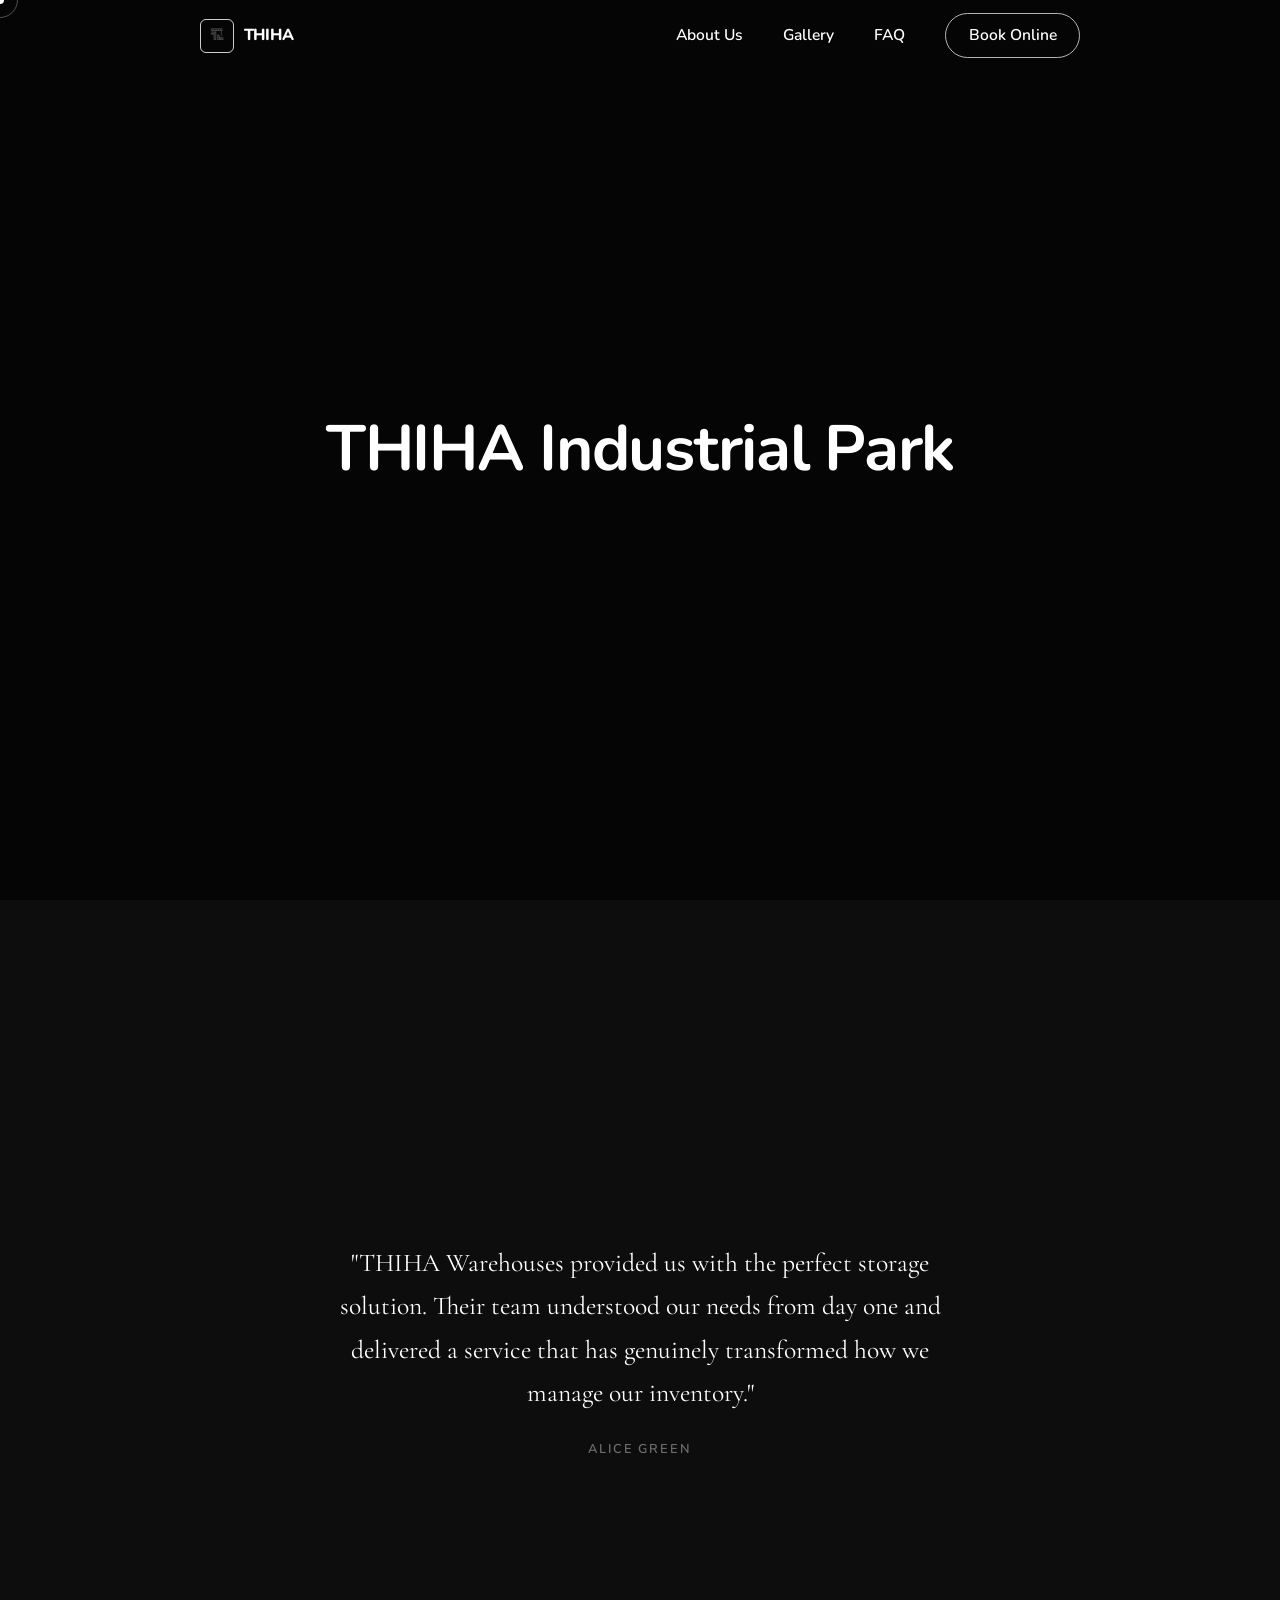
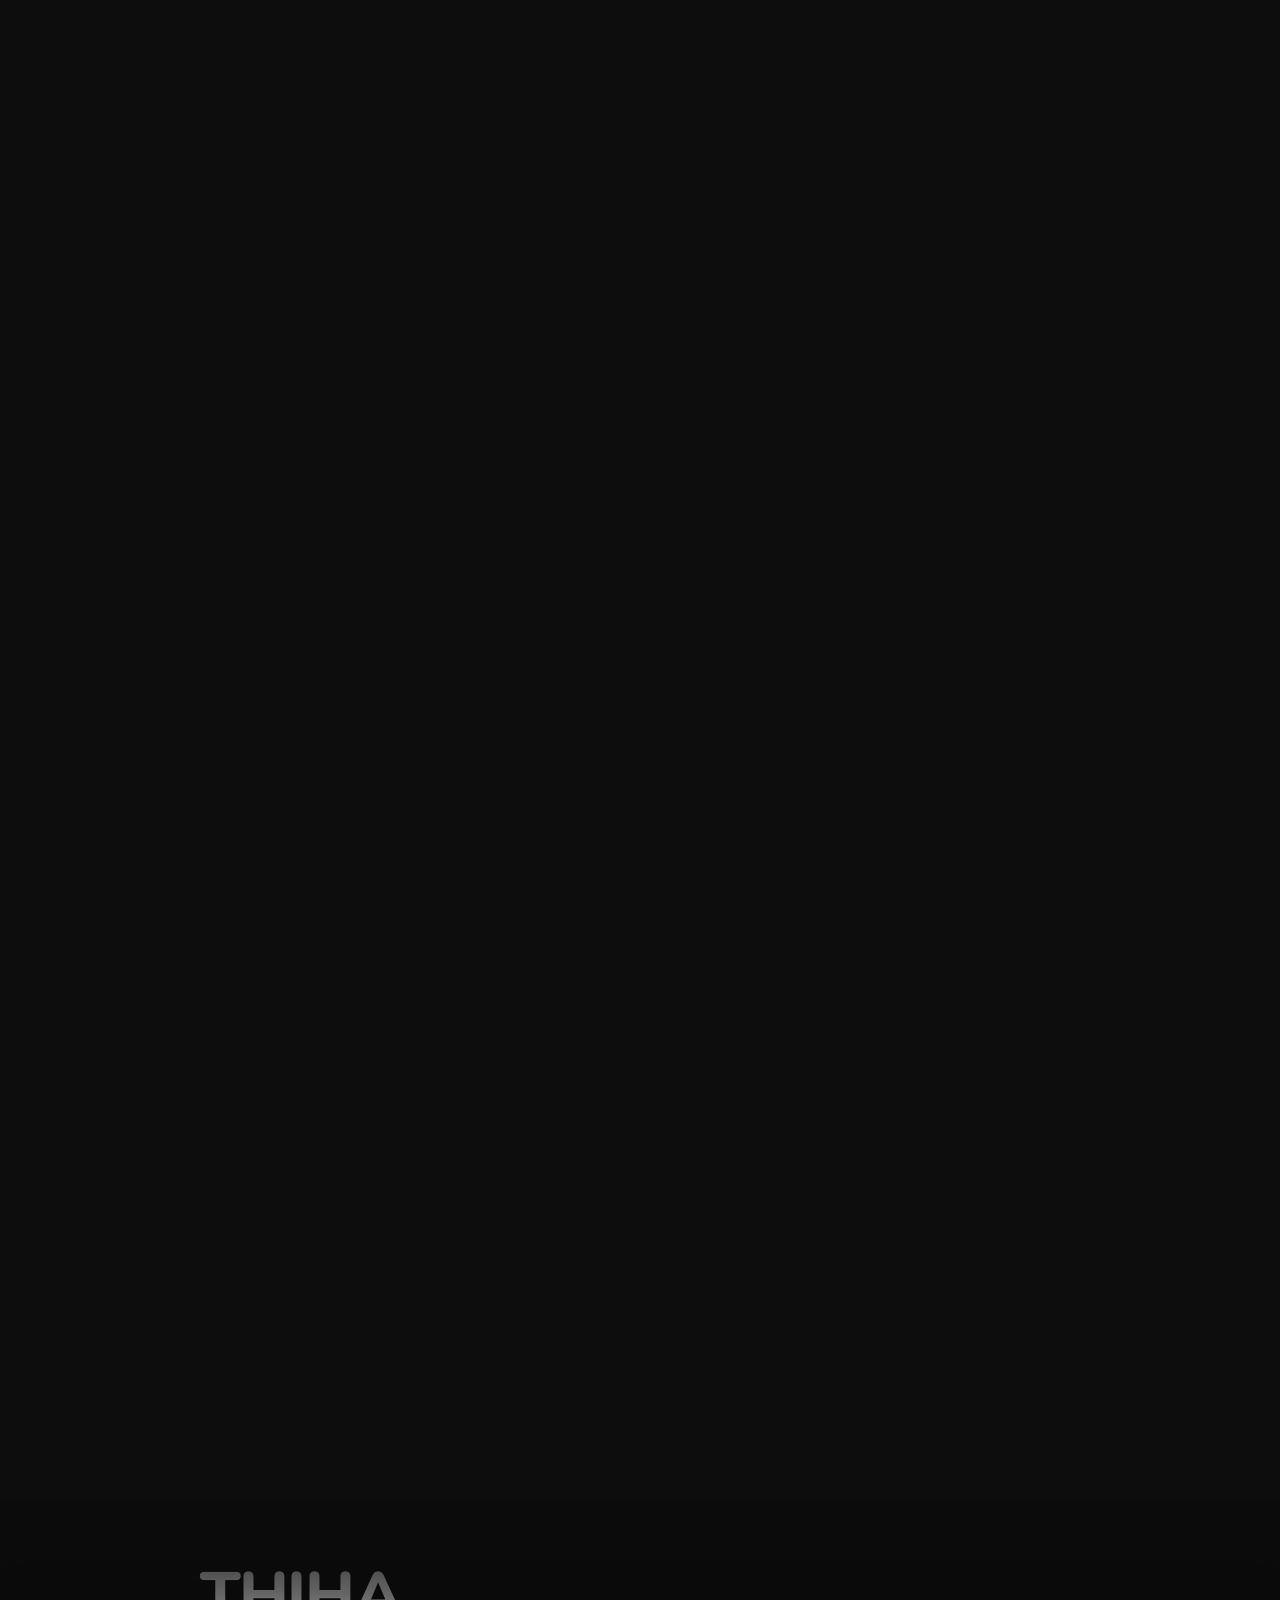
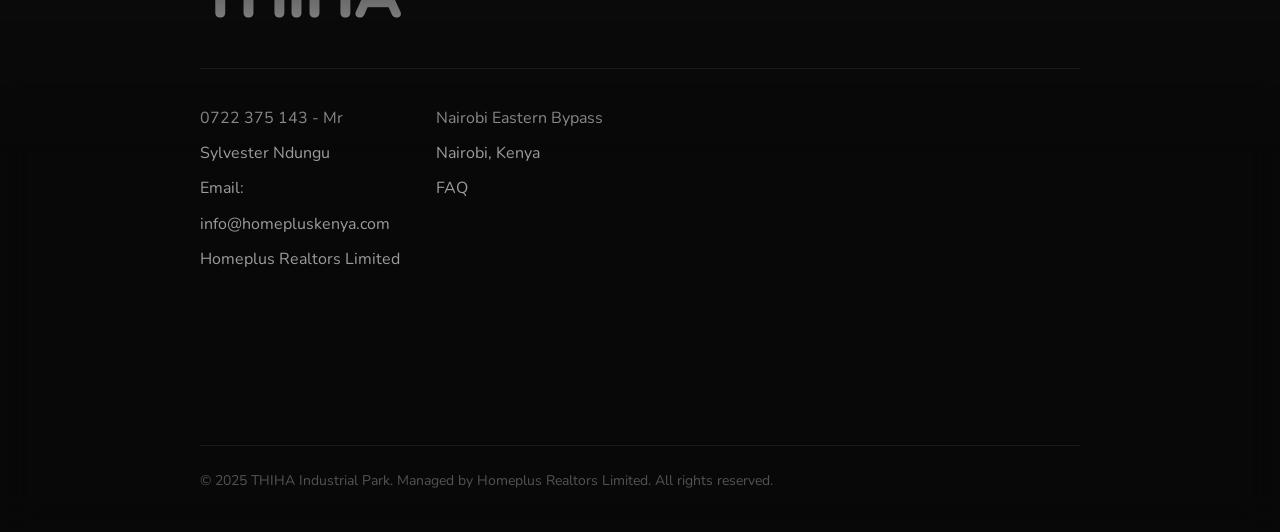
==== commit 4c7dfded: "mobile fixes" ====
--- a/index.html
+++ b/index.html
@@ -71,22 +71,22 @@
           <p class="panel-body">Explore our tailored services designed to meet your warehouse and logistics needs.</p>
           <div class="panel-cards">
             <div class="panel-card fly-left">
-              <span class="service-asterisk">✳</span>
+              <span class="service-asterisk">✳&#xFE0E;</span>
               <h3>Storage Solutions</h3>
               <p>Versatile storage options that cater to diverse inventory requirements.</p>
             </div>
             <div class="panel-card fly-right">
-              <span class="service-asterisk">✳</span>
+              <span class="service-asterisk">✳&#xFE0E;</span>
               <h3>Logistics Management</h3>
               <p>Efficient logistics solutions to streamline your supply chain.</p>
             </div>
             <div class="panel-card fly-left">
-              <span class="service-asterisk">✳</span>
+              <span class="service-asterisk">✳&#xFE0E;</span>
               <h3>Inventory Control</h3>
               <p>Advanced inventory management for real-time tracking and control.</p>
             </div>
             <div class="panel-card fly-right">
-              <span class="service-asterisk">✳</span>
+              <span class="service-asterisk">✳&#xFE0E;</span>
               <h3>Customized Solutions</h3>
               <p>Bespoke services to meet specific warehouse challenges.</p>
             </div>
--- a/style.css
+++ b/style.css
@@ -438,6 +438,8 @@
   display: block;
   margin-bottom: 1.25rem;
   line-height: 1;
+  font-family: var(--font);
+  font-style: normal;
 }
 
 .panel-card h3 {
@@ -950,6 +952,8 @@
   display: block;
   margin-bottom: 1.25rem;
   line-height: 1;
+  font-family: var(--font);
+  font-style: normal;
 }
 
 .about-card-title {
@@ -1565,18 +1569,27 @@
   .stage-indicators { display: none; }
 }
 
+@media (hover: none) and (pointer: coarse) {
+  .cursor, .cursor-follower { display: none; }
+  body { cursor: auto; }
+  a, button { cursor: pointer; }
+}
+
 @media (max-width: 768px) {
-  .hero-content h1 { font-size: 2rem; }
-  .panel-cards { grid-template-columns: 1fr; }
-  .panel-industries { grid-template-columns: 1fr; }
-  .panel-why-item { grid-template-columns: 60px 1fr; }
-  .why-sub { display: none; }
-  .footer-info { grid-template-columns: 1fr; }
+  .footer-info {
+    display: flex;
+    flex-direction: column;
+    gap: 1.5rem;
+  }
+  .footer-map {
+    width: 100%;
+    height: 220px;
+    grid-column: unset;
+    grid-row: unset;
+    margin-top: 0;
+  }
+  .footer-map iframe {
+    height: 220px;
+  }
   .footer-top { flex-direction: column; gap: 1rem; }
-  .booking-layout { grid-template-columns: 1fr; gap: 3rem; }
-  .faq-layout { grid-template-columns: 1fr; }
-  .faq-sidebar { position: static; }
-  .faq-categories { flex-direction: row; flex-wrap: wrap; }
-  .values-grid { grid-template-columns: 1fr; }
-  .form-row { grid-template-columns: 1fr; }
 }
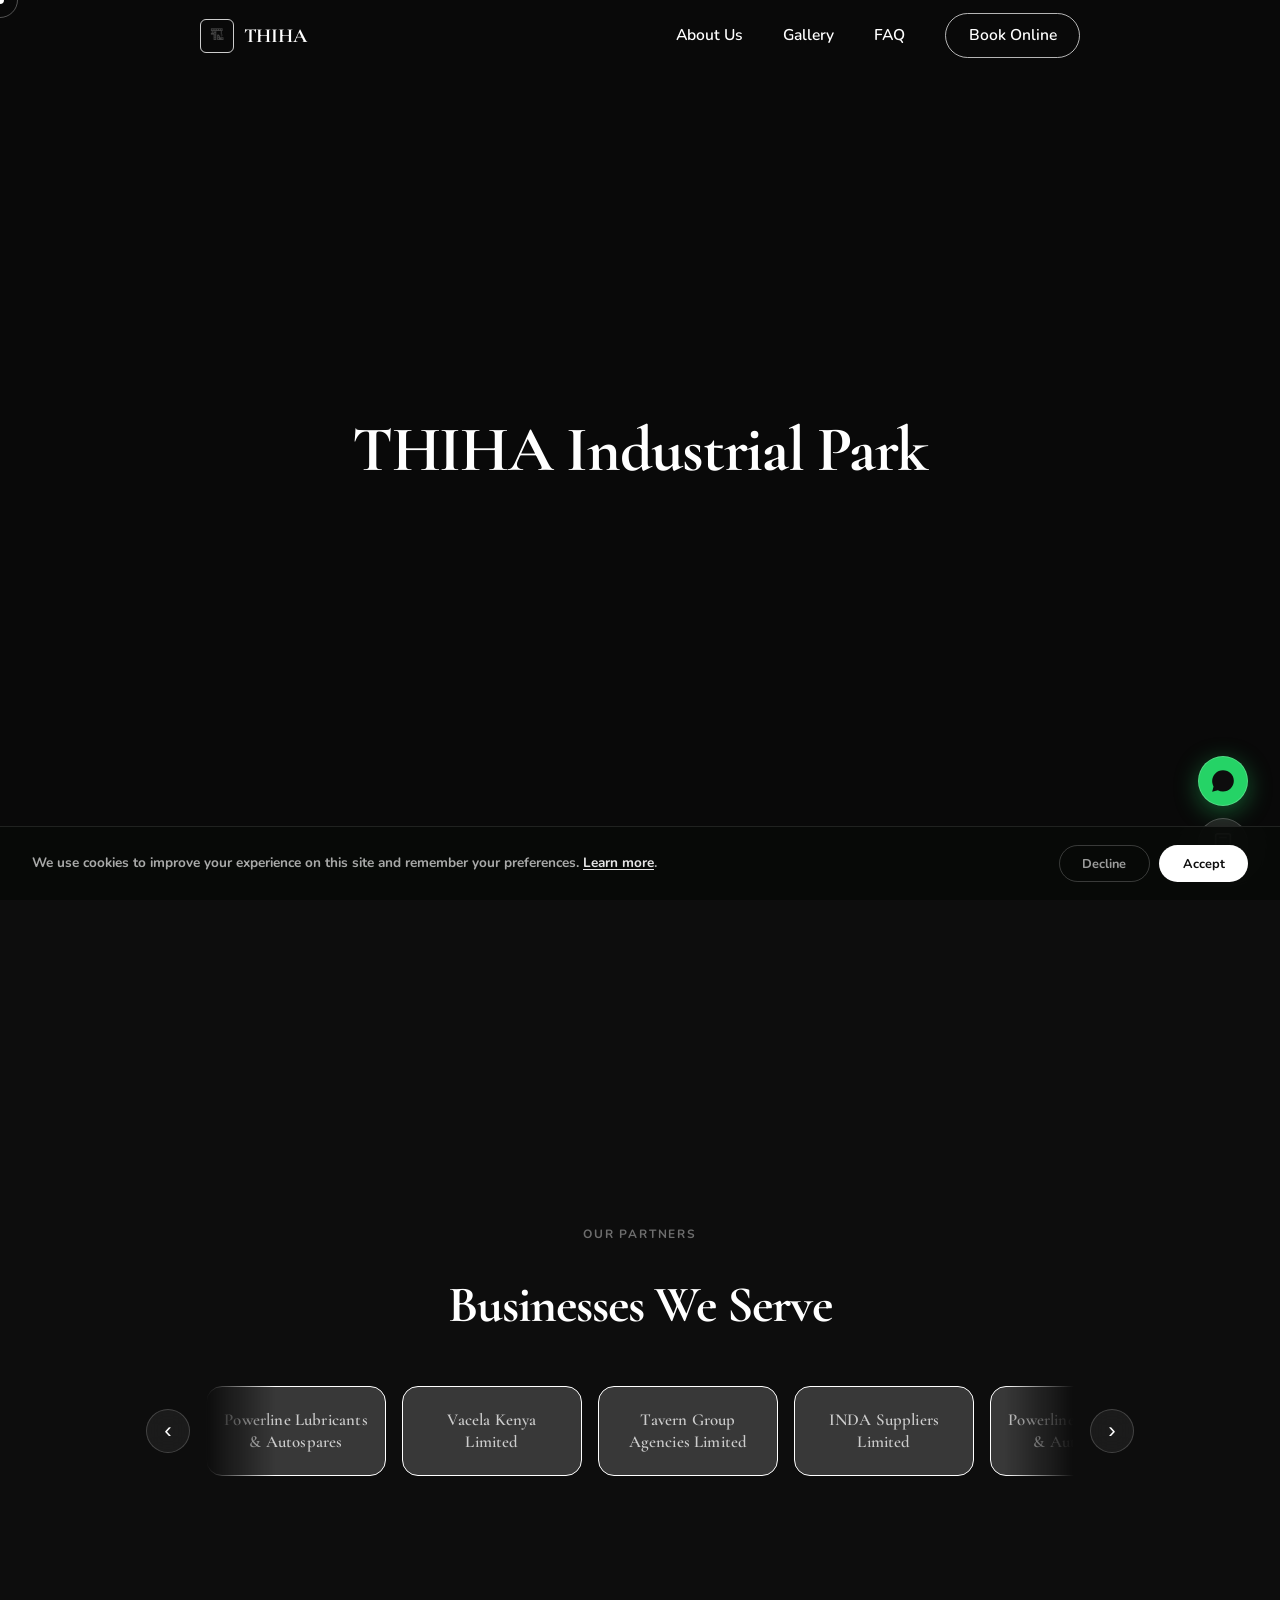
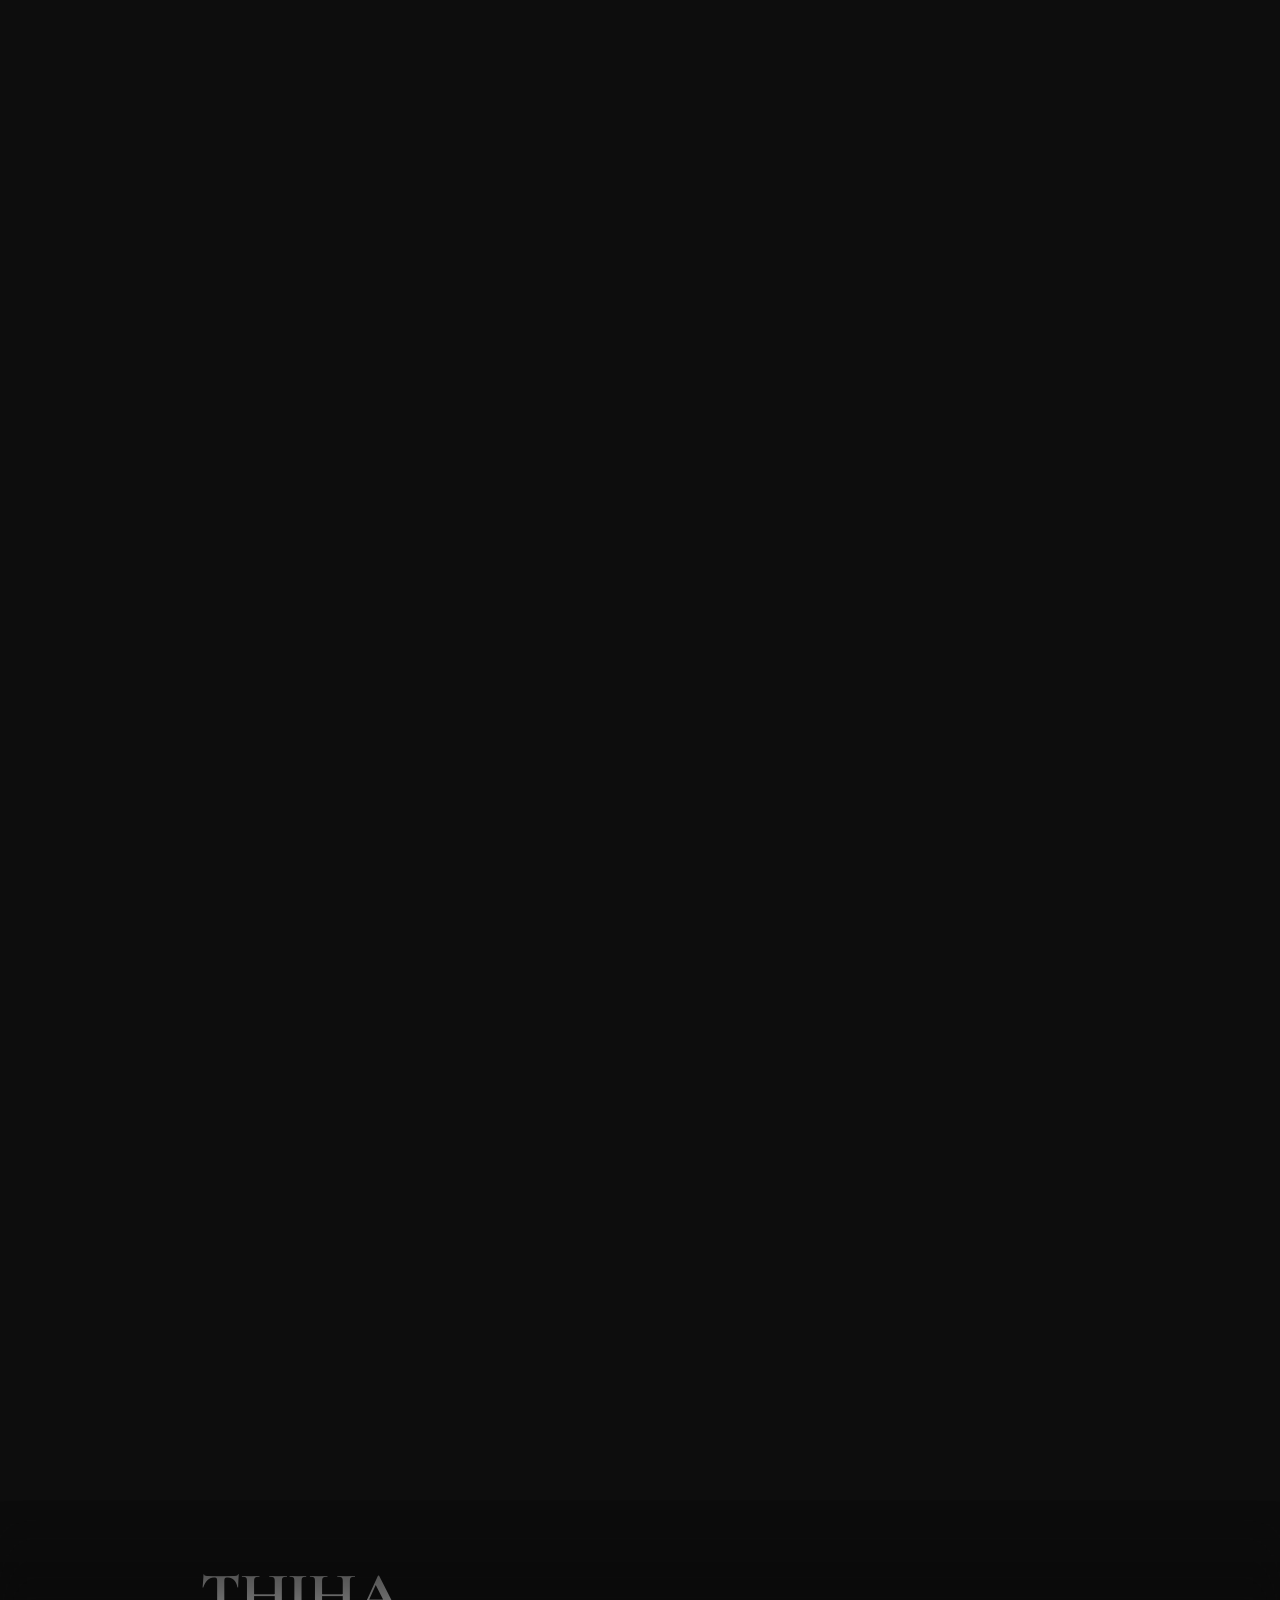
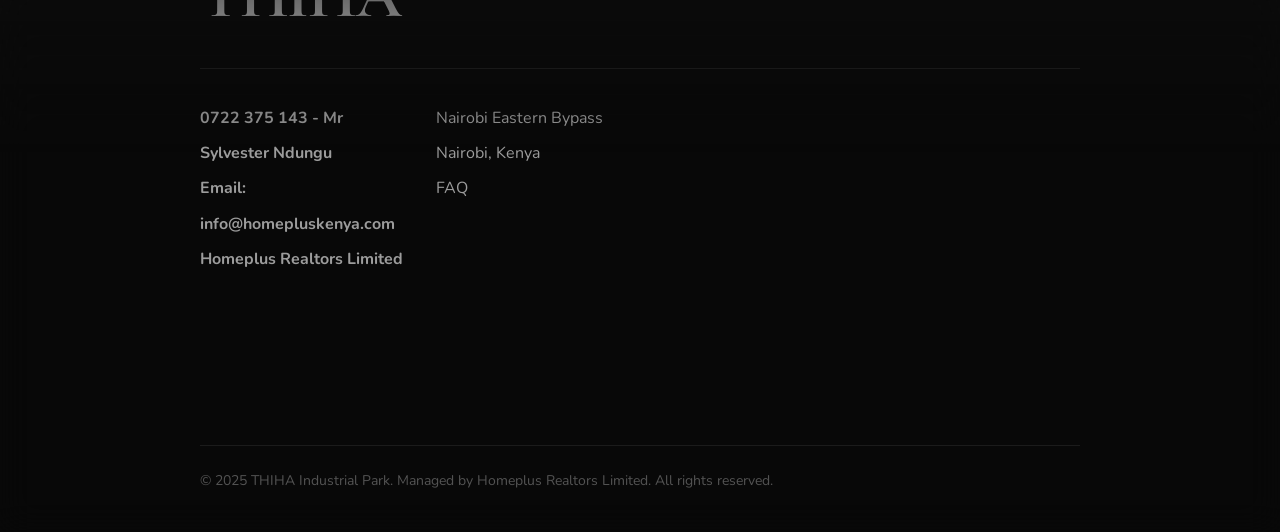
==== commit faf57138: "pot final pass" ====
--- a/index.html
+++ b/index.html
@@ -33,10 +33,56 @@
         <span class="wordmark">THIHA</span>
       </a>
       <ul class="nav-links">
-        <li><a href="about-us.html">About Us</a></li>
-        <li><a href="gallery.html">Gallery</a></li>
-        <li><a href="faq.html">FAQ</a></li>
-        <li><a href="book-online.html" class="btn btn-nav">Book Online</a></li>
+        <li class="nav-item"><a href="about-us.html">About Us</a></li>
+        <li class="nav-item"><a href="gallery.html">Gallery</a></li>
+        <li class="nav-item nav-has-dropdown">
+          <a href="faq.html" class="nav-dropdown-trigger">FAQ</a>
+          <div class="nav-dropdown">
+            <div class="nav-dropdown-group">
+              <span class="nav-dropdown-category">General</span>
+              <a href="faq.html#what-is-thiha" class="nav-dropdown-item">What is THIHA Warehouses?</a>
+              <a href="faq.html#what-businesses" class="nav-dropdown-item">What types of businesses does THIHA work with?</a>
+              <a href="faq.html#where-located" class="nav-dropdown-item">Where is THIHA Warehouses located?</a>
+            </div>
+            <div class="nav-dropdown-group">
+              <span class="nav-dropdown-category">Storage</span>
+              <a href="faq.html#storage-options" class="nav-dropdown-item">What storage options are available?</a>
+              <a href="faq.html#scale-storage" class="nav-dropdown-item">Can I scale my storage up or down?</a>
+              <a href="faq.html#inventory-secure" class="nav-dropdown-item">How is my inventory kept secure?</a>
+            </div>
+            <div class="nav-dropdown-group">
+              <span class="nav-dropdown-category">Getting Started</span>
+              <a href="faq.html#get-started" class="nav-dropdown-item">How do I get started?</a>
+              <a href="faq.html#onboarding-time" class="nav-dropdown-item">How long does onboarding take?</a>
+              <a href="faq.html#minimum-contract" class="nav-dropdown-item">Is there a minimum contract term?</a>
+            </div>
+          </div>
+        </li>
+        <li class="nav-item nav-has-dropdown">
+          <a href="book-online.html" class="btn btn-nav nav-dropdown-trigger">Book Online</a>
+          <div class="nav-dropdown nav-dropdown-right">
+            <p class="nav-dropdown-heading">Get in Touch</p>
+            <div class="nav-dropdown-contacts">
+              <div class="nav-dropdown-contact-item">
+                <span>📞</span>
+                <span>0722 375 143 — Mr Sylvester Ndungu</span>
+              </div>
+              <div class="nav-dropdown-contact-item">
+                <span>✉️</span>
+                <span>info@homepluskenya.com</span>
+              </div>
+              <div class="nav-dropdown-contact-item">
+                <span>📍</span>
+                <span><a href="#contact">Nairobi Eastern Bypass, Nairobi</a></span>
+              </div>
+              <div class="nav-dropdown-contact-item">
+                <span>🕐</span>
+                <span>Response within 1 business day</span>
+              </div>
+            </div>
+            <a href="book-online.html#enquiry-form" class="nav-dropdown-cta">Send an Enquiry →</a>
+          </div>
+        </li>
       </ul>
       <button class="nav-toggle" aria-label="Toggle menu">
         <span></span><span></span><span></span>
@@ -58,7 +104,6 @@
 
         <!-- Panel 1: Who We Are -->
         <div class="section-panel">
-
           <h2>Who We Are</h2>
           <p class="panel-lead">THIHA Warehouses has established itself as a leader in providing tailored warehouse solutions, ensuring optimal storage and logistics management for businesses of all sizes.</p>
           <a href="about-us.html" class="btn btn-outline-light">Find Out More</a>
@@ -66,7 +111,6 @@
 
         <!-- Panel 2: Services -->
         <div class="section-panel">
-
           <h2>Our Services</h2>
           <p class="panel-body">Explore our tailored services designed to meet your warehouse and logistics needs.</p>
           <div class="panel-cards">
@@ -93,7 +137,7 @@
           </div>
         </div>
 
- <!-- Panel 3: Industries -->
+        <!-- Panel 3: Industries -->
         <div class="section-panel">
           <h2>Industries We Serve</h2>
           <div class="panel-industries">
@@ -167,8 +211,8 @@
           <div class="panel-why">
             <div class="panel-why-item">
               <span class="why-number">01</span>
-              <span class="why-name">Scalable Solutions</span>
-              <span class="why-sub">Grow with Us</span>
+              <span class="why-name">Security</span>
+              <span class="why-sub">24/7 Protection</span>
             </div>
             <div class="panel-why-item">
               <span class="why-number">02</span>
@@ -188,12 +232,34 @@
           </div>
         </div>
 
-        <!-- Panel 5: Testimonial -->
-        <div class="section-panel">
-          <blockquote class="testimonials-quote">
-            "THIHA Warehouses provided us with the perfect storage solution. Their team understood our needs from day one and delivered a service that has genuinely transformed how we manage our inventory."
-          </blockquote>
-          <span class="testimonials-name">Alice Green</span>
+        <!-- Panel 5: Partners Carousel -->
+        <div class="section-panel">
+          <p class="panel-label">Our Partners</p>
+          <h2>Businesses We Serve</h2>
+          <div class="partners-carousel" id="partnersCarousel">
+            <button class="partners-arrow partners-arrow-left" id="partnersPrev" aria-label="Previous">‹</button>
+            <div class="partners-track-wrap">
+              <div class="partners-track" id="partnersTrack">
+                <div class="partner-card">
+                  <a href="https://powerline.co.ke/" target="_blank" rel="noopener" class="partner-name">Powerline Lubricants &amp; Autospares</a>
+                </div>
+                <div class="partner-card"><span class="partner-name">Vacela Kenya Limited</span></div>
+                <div class="partner-card"><span class="partner-name">Tavern Group Agencies Limited</span></div>
+                <div class="partner-card">
+                  <a href="https://www.indafitness.co.ke/" target="_blank" rel="noopener" class="partner-name">INDA Suppliers Limited</a>
+                </div>
+                <div class="partner-card">
+                  <a href="https://powerline.co.ke/" target="_blank" rel="noopener" class="partner-name">Powerline Lubricants &amp; Autospares</a>
+                </div>
+                <div class="partner-card"><span class="partner-name">Vacela Kenya Limited</span></div>
+                <div class="partner-card"><span class="partner-name">Tavern Group Agencies Limited</span></div>
+                <div class="partner-card">
+                  <a href="https://www.indafitness.co.ke/" target="_blank" rel="noopener" class="partner-name">INDA Suppliers Limited</a>
+                </div>
+              </div>
+            </div>
+            <button class="partners-arrow partners-arrow-right" id="partnersNext" aria-label="Next">›</button>
+          </div>
         </div>
 
       </div>
@@ -213,8 +279,8 @@
           <p>Homeplus Realtors Limited</p>
         </div>
         <div class="footer-col">
-          <p>Nairobi Eastern Bypass</p>
-          <p>Nairobi, Kenya</p>
+          <a href="#contact">Nairobi Eastern Bypass</a>
+          <a href="#contact">Nairobi, Kenya</a>
           <a href="faq.html">FAQ</a>
         </div>
         <div class="footer-col footer-map">
@@ -235,6 +301,69 @@
   </footer>
 
   <script src="main.js"></script>
-  <button class="scroll-top" id="scrollTop" aria-label="Scroll to top">↑</button>
+
+  <!-- ── Floating Action Cluster ────────────── -->
+  <div class="fab-cluster">
+    <a href="https://wa.me/254722375143?text=Hi%20THIHA%2C%20I%27d%20like%20to%20know%20more%20about%20your%20storage%20options."
+      target="_blank" rel="noopener" class="fab-btn fab-whatsapp" aria-label="Chat on WhatsApp">
+      <svg viewBox="0 0 24 24" width="26" height="26" fill="currentColor"><path d="M17.5 14.4c-.3-.1-1.7-.8-2-.9-.3-.1-.5-.1-.7.1-.2.3-.7.9-.9 1-.2.2-.4.2-.7.1-1-.4-2-1.1-2.8-2-.7-.8-1.2-1.6-1.5-2.3-.1-.3 0-.5.1-.7l.4-.5c.1-.2.2-.4.1-.6-.1-.2-.6-1.5-.8-2-.2-.5-.4-.4-.6-.4h-.5c-.2 0-.5.1-.7.3-.3.3-1 1-1 2.3 0 1.4 1 2.7 1.1 2.9.1.2 1.6 2.5 4 3.5 2 .8 2.4.7 2.8.6.4-.1 1.3-.5 1.5-1 .2-.5.2-.9.1-1zM12 2C6.5 2 2 6.5 2 12c0 1.8.5 3.5 1.3 5L2 22l5.2-1.4c1.4.7 3 1.1 4.8 1.1 5.5 0 10-4.5 10-10S17.5 2 12 2z"/></svg>
+    </a>
+    <button class="fab-btn fab-calc" id="fabCalcBtn" aria-label="Calculate your space needs">
+      <svg viewBox="0 0 24 24" width="22" height="22" fill="none" stroke="currentColor" stroke-width="1.8"><rect x="4" y="2" width="16" height="20" rx="2"/><line x1="8" y1="6" x2="16" y2="6"/><line x1="8" y1="10" x2="8" y2="10.5"/><line x1="12" y1="10" x2="12" y2="10.5"/><line x1="16" y1="10" x2="16" y2="10.5"/><line x1="8" y1="14" x2="8" y2="14.5"/><line x1="12" y1="14" x2="12" y2="14.5"/><line x1="16" y1="14" x2="16" y2="14.5"/><line x1="8" y1="18" x2="8" y2="18.5"/><line x1="12" y1="18" x2="12" y2="18.5"/></svg>
+    </button>
+  </div>
+
+  <!-- ── Space Calculator Modal ──────────────── -->
+  <div class="calc-modal" id="calcModal">
+    <div class="calc-modal-inner">
+      <button class="calc-close" id="calcClose" aria-label="Close calculator">×</button>
+      <p class="calc-eyebrow">Space Calculator</p>
+      <h3 class="calc-title">How Much Space Do You Need?</h3>
+      <p class="calc-sub">Each of our storage floors covers 5000 sq ft. Estimate your requirement below.</p>
+
+      <div class="calc-input-row">
+        <label for="calcPallets">Number of pallets</label>
+        <input type="range" id="calcPallets" min="1" max="300" value="60" step="1"/>
+        <span class="calc-input-value" id="calcPalletsVal">60</span>
+      </div>
+
+      <div class="calc-result">
+        <div class="calc-result-figure">
+          <span class="calc-result-number" id="calcSqft">320</span>
+          <span class="calc-result-unit">sq ft estimated</span>
+        </div>
+      </div>
+
+      <div class="calc-bars">
+        <div class="calc-bar-row">
+          <div class="calc-bar-label">
+            <span>Ground Floor Storage</span>
+            <span id="calcGroundPct">0%</span>
+          </div>
+          <div class="calc-bar-track"><div class="calc-bar-fill" id="calcGroundFill"></div></div>
+        </div>
+        <div class="calc-bar-row">
+          <div class="calc-bar-label">
+            <span>First Floor Open Storage</span>
+            <span id="calcFirstPct">0%</span>
+          </div>
+          <div class="calc-bar-track"><div class="calc-bar-fill calc-bar-fill-alt" id="calcFirstFill"></div></div>
+        </div>
+      </div>
+
+      <p class="calc-note" id="calcNote">Comfortably fits within our Ground Floor Storage with room to grow.</p>
+
+      <a href="book-online.html" class="btn btn-outline-light calc-cta">Get a Tailored Quote</a>
+    </div>
+  </div>
+
+  <!-- ── Cookie Consent Banner ───────────────── -->
+  <div class="cookie-banner" id="cookieBanner">
+    <p class="cookie-text">We use cookies to improve your experience on this site and remember your preferences. <a href="#contact">Learn more</a>.</p>
+    <div class="cookie-actions">
+      <button class="cookie-btn cookie-decline" id="cookieDecline">Decline</button>
+      <button class="cookie-btn cookie-accept" id="cookieAccept">Accept</button>
+    </div>
+  </div>
 </body>
 </html>
--- a/style.css
+++ b/style.css
@@ -57,7 +57,7 @@
 .video-dim {
   position: absolute;
   inset: 0;
-  background: rgba(0,0,0,0.62);
+  background: rgba(0,0,0,0.32);
 }
 
 /* ── Custom Cursor ─────────────────────────── */
@@ -151,6 +151,7 @@
   font-weight: 800;
   line-height: 1.05;
   letter-spacing: -0.02em;
+  font-family: var(--font-serif)
 }
 h2 {
   font-size: clamp(2rem, 4vw, 3.5rem);
@@ -159,9 +160,10 @@
   letter-spacing: -0.02em;
   color: var(--pure-white);
   margin-bottom: 1.25rem;
-}
-h3 { font-size: 1rem; font-weight: 700; }
-p { font-size: 1rem; line-height: 1.75; }
+  font-family: var(--font-serif)
+}
+h3 { font-size: 1.5rem; font-weight: 700;}
+p { font-size: 1.5rem; line-height: 1.75; font-weight: 700;}
 
 /* ── Layout ────────────────────────────────── */
 .container {
@@ -247,10 +249,11 @@
   transition: background var(--transition);
 }
 .nav-logo .wordmark {
-  font-size: 1rem;
+  font-size: 1.25rem;
   font-weight: 800;
   color: var(--pure-white);
   letter-spacing: -0.01em;
+  font-family: var(--font-serif)
 }
 .nav-logo:hover .logo-icon { background: rgba(255,255,255,0.2); }
 .nav-links {
@@ -290,6 +293,164 @@
   transition: var(--transition);
 }
 
+/* ── Nav Dropdowns ─────────────────────────── */
+.nav-item {
+  position: relative;
+}
+
+.nav-dropdown {
+  position: absolute;
+  top: calc(100% + 1rem);
+  left: 50%;
+  transform: translateX(-50%) translateY(-8px);
+  min-width: 320px;
+  background: rgba(10,12,10,0.85);
+  backdrop-filter: blur(24px);
+  -webkit-backdrop-filter: blur(24px);
+  border: 1px solid rgba(255,255,255,0.1);
+  border-radius: 16px;
+  padding: 1.25rem;
+  opacity: 0;
+  pointer-events: none;
+  transition: opacity 0.25s ease, transform 0.25s ease;
+  z-index: 2000;
+  box-shadow: 0 24px 60px rgba(0,0,0,0.5);
+}
+
+.nav-dropdown-right {
+  left: auto;
+  right: 0;
+  transform: translateX(0) translateY(-8px);
+}
+
+.nav-has-dropdown:hover .nav-dropdown,
+.nav-dropdown.open {
+  opacity: 1;
+  pointer-events: all;
+  transform: translateX(-50%) translateY(0);
+}
+
+.nav-has-dropdown:hover .nav-dropdown-right,
+.nav-dropdown-right.open {
+  transform: translateX(0) translateY(0);
+}
+
+/* Arrow pointer */
+.nav-dropdown::before {
+  content: '';
+  position: absolute;
+  top: -6px;
+  left: 50%;
+  transform: translateX(-50%);
+  width: 12px;
+  height: 12px;
+  background: rgba(10,12,10,0.85);
+  border-left: 1px solid rgba(255,255,255,0.1);
+  border-top: 1px solid rgba(255,255,255,0.1);
+  transform: translateX(-50%) rotate(45deg);
+  backdrop-filter: blur(24px);
+}
+
+.nav-dropdown-right::before {
+  left: auto;
+  right: 1.5rem;
+  transform: rotate(45deg);
+}
+
+/* FAQ dropdown groups */
+.nav-dropdown-group {
+  margin-bottom: 1rem;
+  padding-bottom: 1rem;
+  border-bottom: 1px solid rgba(255,255,255,0.06);
+}
+
+.nav-dropdown-group:last-child {
+  margin-bottom: 0;
+  padding-bottom: 0;
+  border-bottom: none;
+}
+
+.nav-dropdown-category {
+  display: block;
+  font-size: 0.65rem;
+  font-weight: 700;
+  letter-spacing: 0.15em;
+  text-transform: uppercase;
+  color: rgba(255,255,255,0.35);
+  margin-bottom: 0.5rem;
+}
+
+.nav-dropdown-item {
+  display: block;
+  font-size: 0.875rem;
+  font-weight: 500;
+  color: rgba(255,255,255,0.7);
+  padding: 0.35rem 0;
+  transition: color 0.2s ease;
+  line-height: 1.4;
+  cursor: none;
+}
+
+.nav-dropdown-item:hover {
+  color: var(--pure-white);
+}
+
+/* Book Online dropdown */
+.nav-dropdown-heading {
+  font-size: 0.65rem;
+  font-weight: 700;
+  letter-spacing: 0.15em;
+  text-transform: uppercase;
+  color: rgba(255,255,255,0.35);
+  margin-bottom: 1rem;
+}
+
+.nav-dropdown-contacts {
+  display: flex;
+  flex-direction: column;
+  gap: 0.65rem;
+  margin-bottom: 1.25rem;
+}
+
+.nav-dropdown-contact-item {
+  display: flex;
+  align-items: flex-start;
+  gap: 0.75rem;
+  font-size: 0.875rem;
+  color: rgba(255,255,255,0.7);
+  line-height: 1.4;
+}
+
+.nav-dropdown-contact-item span:first-child {
+  font-size: 0.9rem;
+  flex-shrink: 0;
+  margin-top: 0.05rem;
+}
+
+.nav-dropdown-cta {
+  display: block;
+  text-align: center;
+  padding: 0.65rem 1rem;
+  background: rgba(255,255,255,0.08);
+  border: 1px solid rgba(255,255,255,0.15);
+  border-radius: 10px;
+  font-size: 0.875rem;
+  font-weight: 700;
+  color: var(--pure-white);
+  transition: background 0.2s ease, border-color 0.2s ease;
+  cursor: none;
+}
+
+.nav-dropdown-cta:hover {
+  background: rgba(255,255,255,0.15);
+  border-color: rgba(255,255,255,0.3);
+}
+
+/* Hide dropdowns on mobile */
+@media (max-width: 900px) {
+  .nav-dropdown { display: none; }
+}
+
 /* ── Hero ──────────────────────────────────── */
 .hero {
   position: relative;
@@ -307,6 +468,7 @@
 }
 .hero-content h1 {
   font-size: clamp(2.5rem, 5vw, 5rem);
+  font-family: var(--font-serif);
   font-weight: 700;
   color: var(--pure-white);
   letter-spacing: -0.02em;
@@ -562,36 +724,103 @@
 }
 
 .why-sub {
-  font-size: 1rem;
-  color: rgba(255,255,255,0.5);
-}
-
-/* ── Panel: Testimonial ────────────────────── */
-.testimonials-brand {
-  font-family: 'Brush Script MT', 'Segoe Script', cursive;
-  font-size: 2.5rem;
-  color: rgba(255,255,255,0.4);
-  font-weight: 400;
-  display: block;
-  margin-bottom: 1.5rem;
-}
-
-.testimonials-quote {
+  font-size: 1.5rem;
+  color: rgba(255, 255, 255, 0.654);
+}
+
+/* ── Partners Carousel ─────────────────────── */
+.partners-carousel {
+  display: flex;
+  align-items: center;
+  gap: 1rem;
+  width: 100%;
+  margin-top: 2rem;
+  position: relative;
+}
+
+.partners-track-wrap {
+  flex: 1;
+  overflow: hidden;
+  position: relative;
+  mask-image: linear-gradient(to right, transparent, black 8%, black 92%, transparent);
+  -webkit-mask-image: linear-gradient(to right, transparent, black 8%, black 92%, transparent);
+}
+
+.partners-track {
+  display: flex;
+  gap: 1rem;
+  width: max-content;
+  animation: partnersScroll 22s linear infinite;
+}
+
+.partners-carousel.paused .partners-track {
+  animation-play-state: paused;
+}
+
+@keyframes partnersScroll {
+  from { transform: translateX(0); }
+  to   { transform: translateX(-50%); }
+}
+
+.partner-card {
+  flex-shrink: 0;
+  width: 180px;
+  height: 90px;
+  border-radius: 16px;
+  border: 1.5px solid rgba(255,255,255,1);
+  background: rgba(255,255,255,0.18);
+  backdrop-filter: blur(28px);
+  -webkit-backdrop-filter: blur(28px);
+  display: flex;
+  align-items: center;
+  justify-content: center;
+  padding: 0 1rem;
+  transition: border-color 0.3s ease, transform 0.3s ease, background 0.3s ease;
+}
+
+.partner-card:hover {
+  border-color: rgba(255,255,255,1);
+  background: rgba(255,255,255,0.14);
+  transform: translateY(-3px);
+}
+
+.partner-name {
   font-family: var(--font-serif);
-  font-size: clamp(1.2rem, 2.2vw, 1.6rem);
-  font-weight: 400;
+  font-size: 1.05rem;
+  font-weight: 600;
+  color: rgba(255,255,255,0.75);
+  text-align: center;
+  letter-spacing: 0.01em;
+  line-height: 1.3;
+}
+
+.partners-arrow {
+  flex-shrink: 0;
+  width: 44px;
+  height: 44px;
+  border-radius: 50%;
+  border: 1px solid rgba(255,255,255,0.18);
+  background: rgba(255,255,255,0.06);
+  backdrop-filter: blur(10px);
   color: var(--pure-white);
-  line-height: 1.7;
-  margin: 0 0 1.5rem;
-  max-width: 640px;
-}
-
-.testimonials-name {
-  font-size: 0.8rem;
-  font-weight: 600;
-  color: rgba(255,255,255,0.4);
-  letter-spacing: 0.15em;
-  text-transform: uppercase;
+  font-size: 1.4rem;
+  display: flex;
+  align-items: center;
+  justify-content: center;
+  cursor: none;
+  transition: background 0.2s ease, border-color 0.2s ease;
+  z-index: 2;
+}
+
+.partners-arrow:hover {
+  background: rgba(255,255,255,0.16);
+  border-color: rgba(255,255,255,0.4);
+}
+
+@media (max-width: 768px) {
+  .partner-card { width: 140px; height: 76px; }
+  .partner-name { font-size: 0.9rem; }
+  .partners-arrow { width: 38px; height: 38px; font-size: 1.2rem; }
 }
 
 /* ── Stage indicators ──────────────────────── */
@@ -645,6 +874,7 @@
   color: var(--white);
   letter-spacing: -0.02em;
   line-height: 1;
+  font-family: var(--font-serif)
 }
 
 .footer-info {
@@ -760,28 +990,201 @@
 .fade-in-delay-3 { transition-delay: 0.3s; }
 .fade-in-delay-4 { transition-delay: 0.4s; }
 
-/* ── Scroll to top ─────────────────────────── */
-.scroll-top {
+/* ── Floating Action Cluster ──────────────── */
+.fab-cluster {
   position: fixed;
-  bottom: 2rem; right: 2rem;
-  width: 44px; height: 44px;
+  bottom: 2rem;
+  right: 2rem;
+  z-index: 999;
+  display: flex;
+  flex-direction: column;
+  align-items: center;
+  gap: 0.75rem;
+}
+
+.fab-btn {
+  width: 50px;
+  height: 50px;
   border-radius: 50%;
+  display: flex;
+  align-items: center;
+  justify-content: center;
+  cursor: none;
+  border: 1px solid rgba(255,255,255,0.2);
+  transition: transform 0.25s ease, box-shadow 0.25s ease, background 0.25s ease;
+  text-decoration: none;
+}
+
+.fab-btn:hover { transform: scale(1.08); }
+
+.fab-whatsapp {
+  background: #25D366;
+  color: #0D0D0D;
+  box-shadow: 0 6px 24px rgba(37,211,102,0.4);
+}
+
+.fab-calc {
   background: rgba(255,255,255,0.1);
-  color: var(--white);
-  border: 1px solid rgba(255,255,255,0.2);
+  backdrop-filter: blur(12px);
+  -webkit-backdrop-filter: blur(12px);
+  color: var(--pure-white);
+}
+.fab-calc:hover { background: rgba(255,255,255,0.18); }
+
+.fab-cluster .scroll-top { position: static; }
+
+@media (max-width: 640px) {
+  .fab-cluster { bottom: 1.25rem; right: 1.25rem; gap: 0.6rem; }
+  .fab-btn { width: 44px; height: 44px; }
+}
+
+/* ── Space Calculator Modal ───────────────── */
+.calc-modal {
+  position: fixed;
+  inset: 0;
+  z-index: 2200;
+  background: rgba(0,0,0,0.7);
+  backdrop-filter: blur(8px);
+  display: flex;
+  align-items: center;
+  justify-content: center;
+  opacity: 0;
+  pointer-events: none;
+  transition: opacity 0.3s ease;
+  padding: 1.5rem;
+}
+.calc-modal.active { opacity: 1; pointer-events: all; }
+
+.calc-modal-inner {
+  position: relative;
+  width: min(460px, 100%);
+  background: rgba(10,12,10,0.92);
+  border: 1px solid rgba(255,255,255,0.12);
+  border-radius: 22px;
+  padding: 2.5rem;
+  backdrop-filter: blur(24px);
+  -webkit-backdrop-filter: blur(24px);
+  box-shadow: 0 30px 80px rgba(0,0,0,0.6);
+  transform: translateY(12px) scale(0.97);
+  transition: transform 0.3s ease;
+}
+.calc-modal.active .calc-modal-inner { transform: translateY(0) scale(1); }
+
+.calc-close {
+  position: absolute;
+  top: 1.25rem; right: 1.25rem;
+  width: 32px; height: 32px;
+  border-radius: 50%;
+  background: rgba(255,255,255,0.08);
+  border: 1px solid rgba(255,255,255,0.15);
+  color: var(--pure-white);
   font-size: 1.1rem;
   cursor: none;
-  z-index: 999;
-  opacity: 0;
-  transform: translateY(16px);
-  transition: opacity 0.3s ease, transform 0.3s ease;
-  display: flex;
-  align-items: center;
-  justify-content: center;
-  backdrop-filter: blur(8px);
-}
-.scroll-top.visible { opacity: 1; transform: translateY(0); }
-.scroll-top:hover { background: rgba(255,255,255,0.25); }
+  display: flex; align-items: center; justify-content: center;
+  transition: background 0.2s ease;
+}
+.calc-close:hover { background: rgba(255,255,255,0.18); }
+
+.calc-eyebrow {
+  font-size: 0.7rem; font-weight: 700; letter-spacing: 0.15em;
+  text-transform: uppercase; color: rgba(255,255,255,0.4);
+  margin-bottom: 0.6rem;
+}
+.calc-title {
+  font-size: 1.5rem; font-weight: 700; color: var(--pure-white);
+  margin-bottom: 0.5rem; line-height: 1.2;
+}
+.calc-sub {
+  font-size: 0.9rem; color: rgba(255,255,255,0.55);
+  margin-bottom: 1.75rem; line-height: 1.6;
+}
+.calc-input-row { margin-bottom: 1.75rem; }
+.calc-input-row label {
+  display: block; font-size: 0.75rem; font-weight: 700;
+  letter-spacing: 0.06em; text-transform: uppercase;
+  color: rgba(255,255,255,0.5); margin-bottom: 0.6rem;
+}
+.calc-input-row input[type="range"] {
+  width: 100%; accent-color: #64FFA0; margin-bottom: 0.4rem;
+}
+.calc-input-value { font-size: 0.85rem; font-weight: 700; color: var(--pure-white); }
+
+.calc-result {
+  text-align: center; padding: 1.25rem 0; margin-bottom: 1.5rem;
+  border-top: 1px solid rgba(255,255,255,0.08);
+  border-bottom: 1px solid rgba(255,255,255,0.08);
+}
+.calc-result-figure { display: flex; align-items: baseline; justify-content: center; gap: 0.5rem; }
+.calc-result-number {
+  font-size: 2.5rem; font-weight: 800; color: var(--pure-white);
+  font-family: var(--font-serif);
+}
+.calc-result-unit { font-size: 0.85rem; color: rgba(255,255,255,0.45); }
+
+.calc-bars { display: flex; flex-direction: column; gap: 1rem; margin-bottom: 1.5rem; }
+.calc-bar-label {
+  display: flex; justify-content: space-between; font-size: 0.8rem;
+  color: rgba(255,255,255,0.7); margin-bottom: 0.4rem; font-weight: 600;
+}
+.calc-bar-track {
+  width: 100%; height: 8px; border-radius: 50px;
+  background: rgba(255,255,255,0.08); overflow: hidden;
+}
+.calc-bar-fill {
+  height: 100%; border-radius: 50px; background: #64FFA0;
+  width: 0%; transition: width 0.35s ease;
+}
+.calc-bar-fill-alt { background: #FFD264; }
+
+.calc-note {
+  font-size: 0.85rem; color: rgba(255,255,255,0.6);
+  line-height: 1.6; margin-bottom: 1.75rem; text-align: center;
+}
+.calc-cta { width: 100%; justify-content: center; }
+
+@media (max-width: 480px) {
+  .calc-modal-inner { padding: 2rem 1.5rem; }
+  .calc-title { font-size: 1.3rem; }
+}
+
+/* ── Cookie Consent Banner ────────────────── */
+.cookie-banner {
+  position: fixed;
+  bottom: 0; left: 0; right: 0;
+  z-index: 2100;
+  background: rgba(8,10,8,0.92);
+  border-top: 1px solid rgba(255,255,255,0.1);
+  backdrop-filter: blur(20px);
+  -webkit-backdrop-filter: blur(20px);
+  padding: 1.1rem 2rem;
+  display: flex;
+  align-items: center;
+  justify-content: space-between;
+  gap: 1.5rem;
+  transform: translateY(100%);
+  transition: transform 0.5s cubic-bezier(0.4,0,0.2,1);
+}
+.cookie-banner.show { transform: translateY(0); }
+
+.cookie-text { font-size: 0.85rem; color: rgba(255,255,255,0.65); line-height: 1.5; max-width: 640px; }
+.cookie-text a { color: rgba(255,255,255,0.9); text-decoration: underline; text-underline-offset: 2px; }
+
+.cookie-actions { display: flex; gap: 0.6rem; flex-shrink: 0; }
+.cookie-btn {
+  padding: 0.55rem 1.4rem; border-radius: 50px; font-family: var(--font);
+  font-size: 0.8rem; font-weight: 700; cursor: none; border: 1.5px solid transparent;
+  transition: background 0.2s ease, border-color 0.2s ease; white-space: nowrap;
+}
+.cookie-decline { background: transparent; color: rgba(255,255,255,0.6); border-color: rgba(255,255,255,0.2); }
+.cookie-decline:hover { background: rgba(255,255,255,0.06); }
+.cookie-accept { background: var(--pure-white); color: var(--black); }
+.cookie-accept:hover { background: rgba(255,255,255,0.85); }
+
+@media (max-width: 640px) {
+  .cookie-banner { flex-direction: column; align-items: flex-start; padding: 1.1rem 1.25rem; }
+  .cookie-actions { width: 100%; }
+  .cookie-btn { flex: 1; text-align: center; }
+}
 
 /* ── About Page ────────────────────────────── */
 .about-sections-scroll {
@@ -886,6 +1289,47 @@
 .about-stage-wide {
   width: min(1100px, 90vw);
 }
+/* ── About split panel ─────────────────────── */
+.about-split {
+  display: grid;
+  grid-template-columns: 1fr 1fr;
+  gap: 4rem;
+  align-items: center;
+  width: min(1100px, 90vw);
+  text-align: left;
+}
+
+.about-split-left .about-h2 {
+  font-size: clamp(2rem, 3.5vw, 3.2rem);
+  margin-bottom: 0;
+  line-height: 1.1;
+}
+
+.about-split-right {
+  display: flex;
+  flex-direction: column;
+  gap: 1.25rem;
+}
+
+.about-split-card {
+  background: rgba(255,255,255,0.05);
+  border: 1.5px solid rgba(255,255,255,0.12);
+  border-radius: 18px;
+  padding: 2rem 2.25rem;
+  backdrop-filter: blur(12px);
+  -webkit-backdrop-filter: blur(12px);
+  transition: border-color 0.3s ease;
+}
+
+.about-split-card:hover {
+  border-color: rgba(255,255,255,0.28);
+}
+
+.about-split-card .about-lead,
+.about-split-card .about-body {
+  margin-bottom: 0;
+}
+
 
 .about-h2 {
   font-size: clamp(2rem, 4vw, 3.5rem);
@@ -906,7 +1350,7 @@
 
 .about-body {
   font-size: 1.05rem;
-  color: rgba(255,255,255,0.7);
+  color: rgba(255,255,255,0.8);
   line-height: 1.75;
 }
 
@@ -964,256 +1408,213 @@
 }
 
 .about-card-body {
-  color: rgba(255,255,255,0.65);
+  color: rgba(255,255,255,0.9);
   font-size: 1rem;
   line-height: 1.75;
 }
 
 @media (max-width: 768px) {
+  .about-split {
+    grid-template-columns: 1fr;
+    gap: 2rem;
+  }
+}
+
+@media (max-width: 768px) {
   .about-cards-grid { grid-template-columns: 1fr; }
 }
 
-/* ── Gallery Page ──────────────────────────── */
-.gal-section {
+/* ── Warehouse Gallery ─────────────────────── */
+
+/* Frost overlay */
+.wh-frost-overlay {
+  position: fixed;
+  inset: 0;
+  z-index: 0;
+  background: rgba(0,0,0,0.52);
+  backdrop-filter: blur(18px);
+  -webkit-backdrop-filter: blur(18px);
+  opacity: 0;
+  pointer-events: none;
+  transition: opacity 1s ease;
+}
+.wh-frost-overlay.wh-frost-on {
+  opacity: 1;
+}
+
+.wh-section {
   position: relative;
   z-index: 1;
-  background: transparent;
-  padding: 5rem 0 12rem;
-}
-
-.gal-container {
+  padding: 3rem 0 8rem;
+}
+
+.wh-full-wrap {
   width: min(1200px, 90vw);
   margin: 0 auto;
 }
 
-.gal-header {
+.wh-diagram-full { width: 100%; margin-bottom: 0.75rem; }
+
+.wh-zone { cursor: none; transition: fill 0.22s ease, stroke 0.22s ease; }
+.wh-dot  { cursor: none; }
+
+.wh-hint-text {
   text-align: center;
-  margin-bottom: 4rem;
-}
-
-.gal-filters {
-  display: flex;
-  gap: 0.75rem;
-  flex-wrap: wrap;
+  font-size: 0.7rem;
+  font-weight: 600;
+  letter-spacing: 0.1em;
+  text-transform: uppercase;
+  color: rgba(255,255,255,0.28);
+  margin-top: 0.4rem;
+  margin-bottom: 1rem;
+}
+
+.wh-panel-row { width: 100%; }
+
+.wh-photo-col {
+  background: rgba(255,255,255,0.05);
+  border: 1.5px solid rgba(255,255,255,0.12);
+  border-radius: 20px;
+  backdrop-filter: blur(20px);
+  -webkit-backdrop-filter: blur(20px);
+  min-height: 180px;
+  display: flex;
+  flex-direction: column;
+}
+
+.wh-empty-state {
+  flex: 1;
+  display: flex;
+  flex-direction: column;
+  align-items: center;
   justify-content: center;
-  margin-bottom: 4rem;
-}
-
-.gal-filter-btn {
-  padding: 0.6rem 2rem;
-  border-radius: var(--radius-pill);
-  border: 1.5px solid rgba(255,255,255,0.2);
-  background: transparent;
-  font-family: var(--font);
-  font-size: 0.95rem;
-  font-weight: 600;
-  color: rgba(255,255,255,0.5);
+  gap: 1rem;
+  padding: 2rem;
+}
+
+.wh-empty-icon { font-size: 2.5rem; opacity: 0.3; }
+
+.wh-active-state {
+  display: none;
+  flex-direction: column;
+  padding: 1.5rem;
+}
+
+.wh-active-hdr {
+  display: flex;
+  align-items: center;
+  justify-content: space-between;
+  margin-bottom: 1.25rem;
+}
+
+.wh-zone-pill {
+  font-size: 0.7rem;
+  font-weight: 800;
+  letter-spacing: 0.1em;
+  text-transform: uppercase;
+  padding: 0.35rem 0.85rem;
+  border-radius: 50px;
+  border: 1.5px solid transparent;
+}
+
+.wh-zone-ct { font-size: 0.7rem; color: rgba(255,255,255,0.35); }
+
+.wh-thumb-grid {
+  display: flex;
+  flex-direction: row;
+  gap: 0.6rem;
+  overflow-x: auto;
+  padding-bottom: 0.5rem;
+  scrollbar-width: thin;
+  scrollbar-color: rgba(255,255,255,0.15) transparent;
+}
+.wh-thumb-grid::-webkit-scrollbar { height: 4px; }
+.wh-thumb-grid::-webkit-scrollbar-track { background: transparent; }
+.wh-thumb-grid::-webkit-scrollbar-thumb { background: rgba(255,255,255,0.15); border-radius: 4px; }
+
+.wh-thumb {
+  flex-shrink: 0;
+  width: 180px;
+  height: 135px;
+  border-radius: 10px;
+  overflow: hidden;
+  position: relative;
   cursor: none;
-  transition: all 0.3s ease;
+  border: 1.5px solid rgba(255,255,255,0.08);
+  background: rgba(255,255,255,0.04);
+  transition: border-color 0.2s ease, transform 0.2s ease;
+}
+.wh-thumb:hover { border-color: rgba(255,255,255,0.4); transform: scale(1.03); }
+.wh-thumb img, .wh-thumb video { width:100%; height:100%; object-fit:cover; display:block; }
+
+.wh-vid-badge {
+  position: absolute; top: 0.5rem; left: 0.5rem;
+  background: rgba(0,0,0,0.7); color: rgba(255,255,255,0.9);
+  font-size: 0.6rem; padding: 0.2rem 0.5rem; border-radius: 4px;
+}
+
+.wh-click-hint {
+  font-size: 0.65rem; color: rgba(255,255,255,0.2);
+  text-align: center; margin-top: 0.75rem;
+}
+
+.wh-legend {
+  display: flex; flex-wrap: wrap; justify-content: center;
+  gap: 0.75rem; margin-top: 1.75rem;
+}
+
+.wh-leg-btn {
+  display: flex; align-items: center; gap: 0.5rem;
+  padding: 0.5rem 1.1rem;
+  border: 1px solid rgba(255,255,255,0.1);
+  border-radius: 50px;
+  background: rgba(255,255,255,0.05);
   backdrop-filter: blur(8px);
-  -webkit-backdrop-filter: blur(8px);
-  letter-spacing: 0.02em;
-}
-
-.gal-filter-btn:hover {
-  border-color: rgba(255,255,255,0.5);
+  font-family: var(--font); font-size: 0.72rem; font-weight: 700;
+  letter-spacing: 0.07em; text-transform: uppercase;
+  color: rgba(255,255,255,0.5); cursor: none; transition: all 0.2s ease;
+}
+.wh-leg-btn:hover, .wh-leg-btn.wh-leg-active {
+  background: rgba(255,255,255,0.12);
+  border-color: rgba(255,255,255,0.28);
   color: var(--pure-white);
-  background: rgba(255,255,255,0.05);
-}
-
-.gal-filter-btn.active {
-  background: rgba(255,255,255,0.12);
-  border-color: rgba(255,255,255,0.7);
-  color: var(--pure-white);
-}
-
-.gal-grid {
-  columns: 3;
-  column-gap: 1rem;
-}
-
-.gal-item {
-  break-inside: avoid;
-  margin-bottom: 1rem;
-  border-radius: 18px;
-  overflow: hidden;
-  cursor: none;
-  position: relative;
-  display: block;
-  border: 1px solid rgba(255,255,255,0.06);
-  opacity: 0;
-  transform: translateY(30px);
-  transition: opacity 0.7s cubic-bezier(0.4,0,0.2,1),
-              transform 0.7s cubic-bezier(0.4,0,0.2,1),
-              border-color 0.3s ease;
-}
-
-.gal-item.gal-visible {
-  opacity: 1;
-  transform: translateY(0);
-}
-
-.gal-item:hover {
-  border-color: rgba(255,255,255,0.2);
-}
-
-.gal-item.hidden { display: none; }
-
-.gal-item img,
-.gal-item video {
-  width: 100%;
-  height: auto;
-  display: block;
-  transition: transform 0.6s cubic-bezier(0.4,0,0.2,1);
-}
-
-.gal-item:hover img,
-.gal-item:hover video {
-  transform: scale(1.05);
-}
-
-.gal-overlay {
-  position: absolute;
-  inset: 0;
-  background: rgba(0,0,0,0);
-  border-radius: 18px;
-  display: flex;
-  align-items: center;
-  justify-content: center;
-  transition: background 0.35s ease;
-}
-
-.gal-item:hover .gal-overlay {
-  background: rgba(0,0,0,0.4);
-}
-
-.gal-overlay span {
-  color: var(--white);
-  font-size: 2.2rem;
-  opacity: 0;
-  transform: scale(0.7);
-  transition: opacity 0.3s ease, transform 0.3s ease;
-}
-
-.gal-item:hover .gal-overlay span {
-  opacity: 1;
-  transform: scale(1);
-}
-
-.gal-video-badge {
-  position: absolute;
-  top: 0.85rem;
-  left: 0.85rem;
-  background: rgba(0,0,0,0.65);
-  backdrop-filter: blur(10px);
-  -webkit-backdrop-filter: blur(10px);
-  color: var(--white);
-  font-size: 0.65rem;
-  font-weight: 700;
-  letter-spacing: 0.12em;
-  text-transform: uppercase;
-  padding: 0.3rem 0.7rem;
-  border-radius: 6px;
-  z-index: 2;
-  border: 1px solid rgba(255,255,255,0.15);
-}
+}
+.wh-leg-dot { width:8px; height:8px; border-radius:50%; flex-shrink:0; }
 
 /* Lightbox */
 .lightbox {
-  position: fixed;
-  inset: 0;
-  background: rgba(0,0,0,0.95);
-  z-index: 2000;
-  display: flex;
-  align-items: center;
-  justify-content: center;
-  opacity: 0;
-  pointer-events: none;
-  transition: opacity 0.35s ease;
-}
-
-.lightbox.active {
-  opacity: 1;
-  pointer-events: all;
-}
-
-.lightbox-content {
-  display: flex;
-  align-items: center;
-  justify-content: center;
-  max-width: 88vw;
-  max-height: 88vh;
-}
-
-.lightbox-media {
-  max-width: 88vw;
-  max-height: 88vh;
-  object-fit: contain;
-  border-radius: 16px;
-  display: block;
-  box-shadow: 0 40px 120px rgba(0,0,0,0.8);
-}
-
+  position: fixed; inset: 0; background: rgba(0,0,0,0.95);
+  z-index: 2000; display: flex; align-items: center; justify-content: center;
+  opacity: 0; pointer-events: none; transition: opacity 0.35s ease;
+}
+.lightbox.active { opacity: 1; pointer-events: all; }
+.lightbox-content { display:flex; align-items:center; justify-content:center; max-width:88vw; max-height:88vh; }
+.lightbox-media { max-width:88vw; max-height:88vh; object-fit:contain; border-radius:16px; display:block; }
 .lightbox-close {
-  position: absolute;
-  top: 1.5rem; right: 1.5rem;
-  background: rgba(255,255,255,0.08);
-  border: 1px solid rgba(255,255,255,0.15);
-  color: var(--white);
-  font-size: 1.4rem;
-  width: 44px; height: 44px;
-  border-radius: 50%;
-  cursor: none;
-  transition: background 0.3s ease;
-  display: flex;
-  align-items: center;
-  justify-content: center;
-  backdrop-filter: blur(8px);
-}
-
-.lightbox-close:hover { background: rgba(255,255,255,0.18); }
-
-.lightbox-prev,
-.lightbox-next {
-  position: absolute;
-  top: 50%;
-  transform: translateY(-50%);
-  background: rgba(255,255,255,0.08);
-  border: 1px solid rgba(255,255,255,0.15);
-  color: var(--white);
-  font-size: 1.4rem;
-  width: 52px; height: 52px;
-  border-radius: 50%;
-  cursor: none;
-  transition: background 0.3s ease;
-  display: flex;
-  align-items: center;
-  justify-content: center;
-  backdrop-filter: blur(8px);
-}
-
-.lightbox-prev { left: 1.5rem; }
-.lightbox-next { right: 1.5rem; }
-.lightbox-prev:hover,
-.lightbox-next:hover { background: rgba(255,255,255,0.2); }
-
+  position:absolute; top:1.5rem; right:1.5rem;
+  background:rgba(255,255,255,0.08); border:1px solid rgba(255,255,255,0.15);
+  color:var(--white); font-size:1.4rem; width:44px; height:44px;
+  border-radius:50%; cursor:none; transition:background 0.3s ease;
+  display:flex; align-items:center; justify-content:center; backdrop-filter:blur(8px);
+}
+.lightbox-close:hover { background:rgba(255,255,255,0.18); }
+.lightbox-prev, .lightbox-next {
+  position:absolute; top:50%; transform:translateY(-50%);
+  background:rgba(255,255,255,0.08); border:1px solid rgba(255,255,255,0.15);
+  color:var(--white); font-size:1.4rem; width:52px; height:52px;
+  border-radius:50%; cursor:none; transition:background 0.3s ease;
+  display:flex; align-items:center; justify-content:center; backdrop-filter:blur(8px);
+}
+.lightbox-prev { left:1.5rem; }
+.lightbox-next { right:1.5rem; }
+.lightbox-prev:hover, .lightbox-next:hover { background:rgba(255,255,255,0.2); }
 .lightbox-counter {
-  position: absolute;
-  bottom: 1.5rem;
-  left: 50%;
-  transform: translateX(-50%);
-  font-size: 0.8rem;
-  color: rgba(255,255,255,0.4);
-  letter-spacing: 0.15em;
-  font-weight: 600;
+  position:absolute; bottom:1.5rem; left:50%; transform:translateX(-50%);
+  font-size:0.8rem; color:rgba(255,255,255,0.4); letter-spacing:0.15em; font-weight:600;
 }
 
 @media (max-width: 768px) {
-  .gal-grid { columns: 2; }
-}
-
-@media (max-width: 480px) {
-  .gal-grid { columns: 1; }
+  .wh-thumb { width: 140px; height: 105px; }
 }
 
 /* ── FAQ Page ──────────────────────────────── */
@@ -1353,6 +1754,8 @@
   color: rgba(255,255,255,0.65);
   line-height: 1.8;
 }
+
+
 
 /* ── Book Online Page ──────────────────────── */
 .book-sections-scroll {
